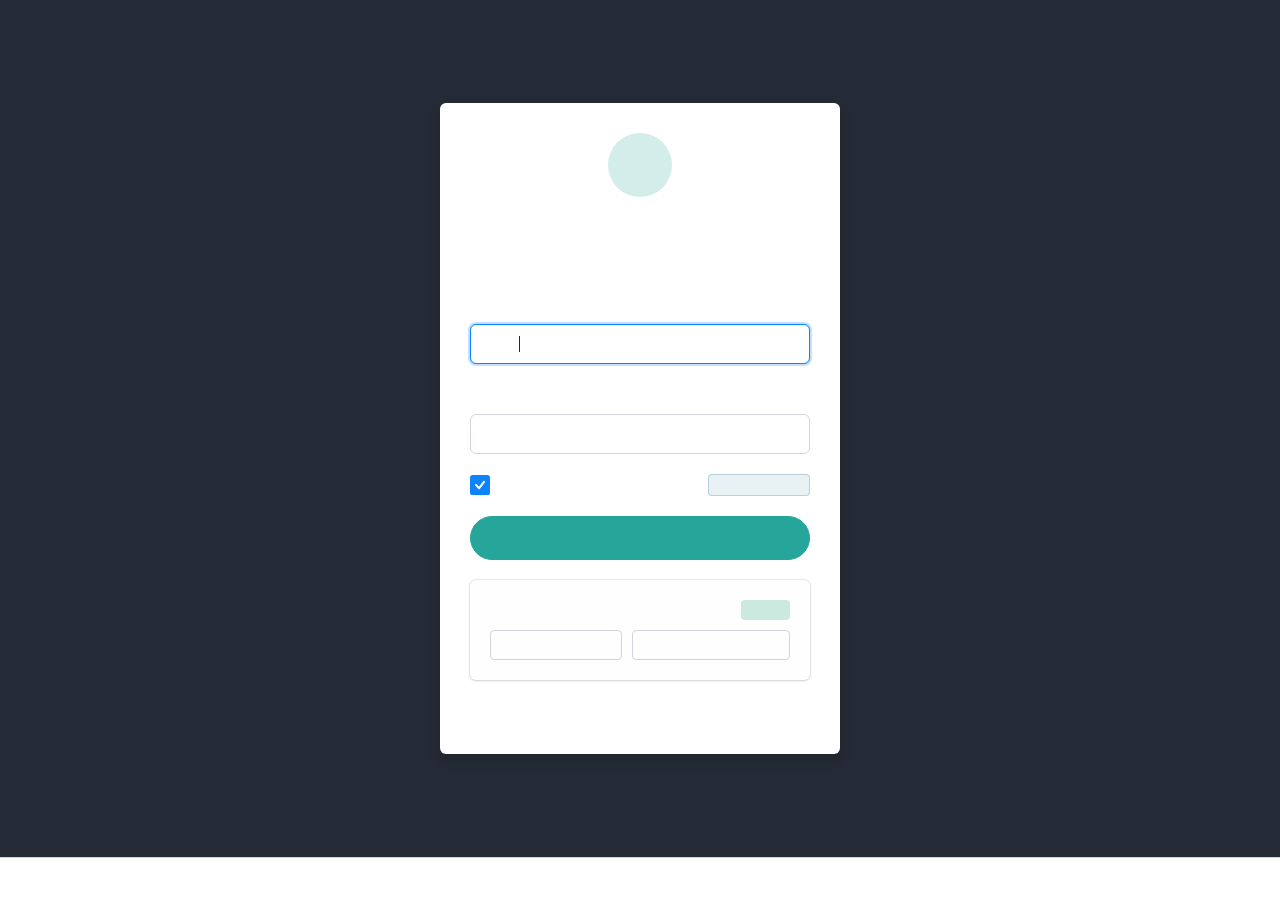
==== index.html @ 73583e66 "initial commit" ====
<!DOCTYPE html>
<html lang="en" dir="ltr">
<head>
	<meta charset="utf-8">
	<meta http-equiv="X-UA-Compatible" content="IE=edge">
	<meta name="viewport" content="width=device-width, initial-scale=1, shrink-to-fit=no">
	<title>PortaChar - Portable Biochar Water Filtration &amp; Device Health Dashboard</title>

	<!-- Global stylesheets -->
	<link href="assets/fonts/inter/inter.css" rel="stylesheet" type="text/css">
	<link href="assets/icons/phosphor/styles.min.css" rel="stylesheet" type="text/css">
	<link href="assets/css/all.min.css" id="stylesheet" rel="stylesheet" type="text/css">
	<!-- /global stylesheets -->

	<!-- Core JS files -->
	<script src="assets/js/bootstrap/bootstrap.bundle.min.js"></script>
	<!-- /core JS files -->

	<!-- Theme JS files -->
	<script src="assets/js/vendor/visualization/echarts/echarts.min.js"></script>
	<script src="assets/js/app.js"></script>
	<script src="assets/js/auth.js"></script>
	<script src="assets/js/water-filtration-engine.js"></script>
	<!-- /theme JS files -->

</head>

<body>

	<!-- Main navbar -->
	<div class="navbar navbar-dark navbar-expand-lg navbar-static border-bottom border-bottom-white border-opacity-10">
		<div class="container-fluid">
			<div class="d-flex d-lg-none me-2">
				<button type="button" class="navbar-toggler sidebar-mobile-main-toggle rounded-pill">
					<i class="ph-list"></i>
				</button>
			</div>

			<div class="navbar-brand flex-1 flex-lg-0">
				<a href="index.html" class="d-inline-flex align-items-center text-white text-decoration-none">
					<div class="bg-teal bg-opacity-20 text-teal p-1 rounded me-2 d-flex align-items-center justify-content-center" style="width: 30px; height: 30px;">
						<i class="ph-drop-half fs-5"></i>
					</div>
					<span class="fw-bold fs-5 tracking-tight">Porta<span class="text-teal">Char</span><span class="text-info">.io</span></span>
				</a>
			</div>

			<ul class="nav flex-row">
				<li class="nav-item d-lg-none">
					<a href="#navbar_search" class="navbar-nav-link navbar-nav-link-icon rounded-pill" data-bs-toggle="collapse">
						<i class="ph-magnifying-glass"></i>
					</a>
				</li>

				<!-- Battery Health Indicator in Navbar -->
				<li class="nav-item d-none d-md-flex align-items-center me-3">
					<span class="badge bg-teal bg-opacity-20 text-teal border border-teal border-opacity-25 px-2 py-1" id="nav_battery_badge">
						<i class="ph-battery-charging me-1"></i> Bat: 87% (15.2V)
					</span>
				</li>

				<!-- Valve Indicator in Navbar -->
				<li class="nav-item d-none d-sm-flex align-items-center me-3">
					<span class="badge bg-success bg-opacity-20 text-success border border-success border-opacity-25 px-2 py-1" id="nav_valve_badge">
						<i class="ph-circle-wavy-check me-1"></i> Solenoid: OPEN (12.4 L/m)
					</span>
				</li>

				<!-- Live Stream Status -->
				<li class="nav-item d-none d-sm-flex align-items-center me-3">
					<span class="badge bg-info bg-opacity-20 text-info border border-info border-opacity-25 px-2 py-1" id="nav_stream_status">
						<i class="ph-broadcast me-1"></i> Stream: 1.5s LIVE
					</span>
				</li>
			</ul>

			<!-- Navbar Search -->
			<div class="navbar-collapse justify-content-center flex-lg-1 order-2 order-lg-1 collapse" id="navbar_search">
				<div class="navbar-search flex-fill position-relative mt-2 mt-lg-0 mx-lg-3">
					<div class="form-control-feedback form-control-feedback-start flex-grow-1" data-color-theme="dark">
						<input type="text" class="form-control bg-transparent rounded-pill" placeholder="Search PortaChar telemetry, battery health, EPA standards, or logs...">
						<div class="form-control-feedback-icon">
							<i class="ph-magnifying-glass"></i>
						</div>
					</div>
				</div>
			</div>

			<ul class="nav flex-row justify-content-end order-1 order-lg-2">
				<li class="nav-item ms-lg-2">
					<button type="button" class="btn btn-danger btn-sm rounded-pill px-3" id="btn_emergency_valve">
						<i class="ph-shield-warning me-1"></i> Emergency Cut-Off
					</button>
				</li>
				<li class="nav-item nav-item-dropdown-lg dropdown ms-lg-2">
					<a href="#" class="navbar-nav-link align-items-center rounded-pill p-1" data-bs-toggle="dropdown">
						<div class="status-indicator-container">
							<img src="assets/images/demo/users/face1.jpg" class="w-32px h-32px rounded-pill" alt="">
							<span class="status-indicator bg-success"></span>
						</div>
						<div class="d-none d-lg-inline-block mx-2 text-start">
							<span class="fw-semibold d-block current-user-name" id="navbar_user_name">Operator</span>
							<span class="badge bg-teal rounded-pill fs-xs current-user-role" id="navbar_user_role">ADMIN</span>
						</div>
					</a>
					<div class="dropdown-menu dropdown-menu-end">
						<a href="users.html" class="dropdown-item"><i class="ph-users me-2"></i> User Management</a>
						<div class="dropdown-divider"></div>
						<a href="#" class="dropdown-item text-danger btn-logout" id="btn_logout"><i class="ph-sign-out me-2"></i> Sign Out</a>
					</div>
				</li>
			</ul>
		</div>
	</div>
	<!-- /main navbar -->

	<!-- Page content -->
	<div class="page-content">

		<!-- Main sidebar -->
		<div class="sidebar sidebar-dark sidebar-main sidebar-expand-lg">
			<!-- Sidebar content -->
			<div class="sidebar-content">

				<!-- Sidebar header -->
				<div class="sidebar-section">
					<div class="sidebar-section-body d-flex justify-content-center">
						<h5 class="sidebar-resize-hide flex-grow-1 my-auto">Navigation</h5>
						<div>
							<button type="button" class="btn btn-flat-white btn-icon btn-sm rounded-pill border-transparent sidebar-control sidebar-main-resize d-none d-lg-inline-flex">
								<i class="ph-arrows-left-right"></i>
							</button>
							<button type="button" class="btn btn-flat-white btn-icon btn-sm rounded-pill border-transparent sidebar-mobile-main-toggle d-lg-none">
								<i class="ph-x"></i>
							</button>
						</div>
					</div>
				</div>
				<!-- /sidebar header -->

				<!-- Main navigation -->
				<div class="sidebar-section">
					<ul class="nav nav-sidebar" data-nav-type="accordion">

						<!-- Header -->
						<li class="nav-item-header pt-0">
							<div class="text-uppercase fs-sm lh-sm opacity-50 sidebar-resize-hide">PortaChar Field Operations</div>
							<i class="ph-dots-three sidebar-resize-show"></i>
						</li>
						<li class="nav-item">
							<a href="index.html" class="nav-link active">
								<i class="ph-gauge"></i>
								<span>Live Telemetry</span>
								<span class="badge bg-success rounded-pill ms-auto">8 ch</span>
							</a>
						</li>
						<li class="nav-item">
							<a href="#section_device_health" class="nav-link">
								<i class="ph-battery-charging"></i>
								<span>Device &amp; Battery Health</span>
								<span class="badge bg-teal rounded-pill ms-auto" id="sidebar_battery_badge">87% Bat</span>
							</a>
						</li>
						<li class="nav-item">
							<a href="#section_matrix" class="nav-link">
								<i class="ph-arrows-split"></i>
								<span>Pre vs Post Matrix</span>
							</a>
						</li>
						<li class="nav-item">
							<a href="#section_charts" class="nav-link">
								<i class="ph-chart-line"></i>
								<span>Clarity &amp; pH Curves</span>
							</a>
						</li>
						<li class="nav-item">
							<a href="#section_audit" class="nav-link">
								<i class="ph-clipboard-text"></i>
								<span>Telemetry Audit Log</span>
								<span class="badge bg-secondary rounded-pill ms-auto" id="sidebar_alert_badge">0 Alarms</span>
							</a>
						</li>

						<!-- Compliance header -->
						<li class="nav-item-header">
							<div class="text-uppercase fs-sm lh-sm opacity-50 sidebar-resize-hide">Compliance & Standards</div>
							<i class="ph-dots-three sidebar-resize-show"></i>
						</li>
						<li class="nav-item">
							<a href="#" class="nav-link">
								<i class="ph-shield-check"></i>
								<span>EPA Safe Thresholds</span>
								<span class="badge bg-primary rounded-pill ms-auto">&lt; 5 NTU</span>
							</a>
						</li>
						<li class="nav-item">
							<a href="#" class="nav-link">
								<i class="ph-flask"></i>
								<span>pH Potability Range</span>
								<span class="badge bg-success rounded-pill ms-auto">6.5 - 8.5</span>
							</a>
						</li>
						<li class="nav-item">
							<a href="#" class="nav-link">
								<i class="ph-wrench"></i>
								<span>Sensor Calibration</span>
								<span class="badge bg-indigo rounded-pill ms-auto">Nominal</span>
							</a>
						</li>

						<!-- Administration -->
						<li class="nav-item-header">
							<div class="text-uppercase fs-sm lh-sm opacity-50 sidebar-resize-hide">Administration</div>
							<i class="ph-dots-three sidebar-resize-show"></i>
						</li>
						<li class="nav-item">
							<a href="users.html" class="nav-link">
								<i class="ph-users-three"></i>
								<span>User Management</span>
							</a>
						</li>
						<li class="nav-item">
							<a href="#" class="nav-link text-danger btn-logout">
								<i class="ph-sign-out"></i>
								<span>Sign Out</span>
							</a>
						</li>
					</ul>
				</div>
				<!-- /main navigation -->

			</div>
			<!-- /sidebar content -->
		</div>
		<!-- /main sidebar -->

		<!-- Main content -->
		<div class="content-wrapper">

			<!-- Inner content -->
			<div class="content-inner">

				<!-- Page header -->
				<div class="page-header page-header-light shadow-sm">
					<div class="page-header-content d-lg-flex">
						<div class="d-flex">
							<h4 class="page-title mb-0">
								<span class="fw-normal">PortaChar™ Field Unit #PC-402</span> &bull; Real-Time Biochar Filtration &amp; Device Telemetry
							</h4>
							<a href="#page_header_collapse" class="btn btn-light align-self-center collapsed d-lg-none border-transparent rounded-pill p-0 ms-auto" data-bs-toggle="collapse">
								<i class="ph-caret-down collapsible-indicator ph-sm m-1"></i>
							</a>
						</div>

						<div class="collapse d-lg-block my-lg-auto ms-lg-auto" id="page_header_collapse">
							<div class="d-sm-flex align-items-center mb-3 mb-lg-0">
								<!-- Live update switch -->
								<div class="form-check form-switch form-check-reverse me-sm-4 mb-2 mb-sm-0">
									<input type="checkbox" class="form-check-input" id="switch_live_update" checked>
									<label class="form-check-label fw-semibold" for="switch_live_update">Live Stream</label>
								</div>

								<!-- Interval select -->
								<div class="d-inline-flex me-sm-3 mb-2 mb-sm-0">
									<select class="form-select form-select-sm" id="select_update_interval">
										<option value="1000">1.0s (High-rate Boost)</option>
										<option value="1500" selected>1.5s (Standard)</option>
										<option value="3000">3.0s (Eco Battery Saver)</option>
									</select>
								</div>

								<!-- Refresh button -->
								<button type="button" class="btn btn-outline-primary btn-sm rounded-pill" id="btn_refresh_stream">
									<i class="ph-arrows-clockwise me-1"></i> Sync Telemetry
								</button>
							</div>
						</div>
					</div>

					<div class="page-header-content border-top">
						<div class="breadcrumb">
							<a href="index.html" class="breadcrumb-item"><i class="ph-house"></i></a>
							<a href="#" class="breadcrumb-item">PortaChar Field Systems</a>
							<span class="breadcrumb-item active">Field Unit #PC-402 (Dual-Stage Biochar Array)</span>
						</div>
					</div>
				</div>
				<!-- /page header -->

				<!-- Content area -->
				<div class="content">

					<!-- Limitless Quick Stats Boxes (Top KPI Row) -->
					<div class="row">
						<div class="col-sm-6 col-xl-3">
							<div class="card bg-teal text-white">
								<div class="card-body">
									<div class="d-flex">
										<h3 class="mb-0" id="hero_eff_val">98.2%</h3>
										<span class="badge bg-black bg-opacity-50 rounded-pill align-self-center ms-auto" id="hero_eff_badge">+1.4% Optimal</span>
									</div>
									<div>
										Filtration Efficiency
										<div class="fs-sm opacity-75">Turbidity & Particle Removal</div>
									</div>
								</div>
							</div>
						</div>

						<div class="col-sm-6 col-xl-3">
							<div class="card bg-primary text-white" id="hero_status_card">
								<div class="card-body">
									<div class="d-flex align-items-center">
										<h3 class="mb-0" id="hero_status_text">POTABLE</h3>
										<span class="badge bg-white text-primary rounded-pill ms-auto" id="hero_wqi_badge">WQI 96/100</span>
									</div>
									<div>
										Water Potability Status
										<div class="fs-sm opacity-75">Safe: &lt; 5.0 NTU &bull; pH 6.5–8.5</div>
									</div>
								</div>
							</div>
						</div>

						<div class="col-sm-6 col-xl-3">
							<div class="card bg-indigo text-white">
								<div class="card-body">
									<div class="d-flex align-items-center">
										<h3 class="mb-0" id="hero_volume_treated">14,820 L</h3>
										<span class="badge bg-black bg-opacity-50 rounded-pill ms-auto">12.4 L/min</span>
									</div>
									<div>
										Cumulative Effluent Flow
										<div class="fs-sm opacity-75">Inlet Pressure: 48.2 PSI</div>
									</div>
								</div>
							</div>
						</div>

						<div class="col-sm-6 col-xl-3">
							<div class="card bg-pink text-white">
								<div class="card-body">
									<div class="d-flex align-items-center">
										<h3 class="mb-0" id="hero_filter_life">88.6%</h3>
										<span class="badge bg-black bg-opacity-50 rounded-pill ms-auto">~142 Days</span>
									</div>
									<div>
										PortaChar Biochar Life
										<div class="fs-sm opacity-75">Adsorption Capacity: Nominal</div>
									</div>
								</div>
							</div>
						</div>
					</div>
					<!-- /quick stats boxes -->

					<!-- Scenario Simulator Toolbar (Limitless Native Card) -->
					<div class="card mb-3">
						<div class="card-body py-2 d-sm-flex align-items-sm-center justify-content-sm-between flex-wrap gap-2">
							<div class="d-flex align-items-center">
								<i class="ph-sliders-horizontal ph-2x text-primary me-3"></i>
								<div>
									<h6 class="mb-0 fw-semibold">Interactive Scenario Simulator</h6>
									<span class="text-muted fs-sm">Inject hydraulic & chemical conditions to validate real-time threshold alarms and auto-valve shutoff</span>
								</div>
							</div>

							<div class="btn-group" role="group">
								<button type="button" class="btn btn-primary active" data-scenario="normal">
									<i class="ph-check-circle me-1 text-success"></i> 1. Normal Potable
								</button>
								<button type="button" class="btn btn-light" data-scenario="turbidity_spike">
									<i class="ph-waves me-1 text-warning"></i> 2. Raw Storm Surge (60-85 NTU)
								</button>
								<button type="button" class="btn btn-light" data-scenario="membrane_breach">
									<i class="ph-warning-octagon me-1 text-danger"></i> 3. Membrane Rupture (&gt;5 NTU)
								</button>
								<button type="button" class="btn btn-light" data-scenario="acid_shock">
									<i class="ph-flask me-1 text-info"></i> 4. Acid Inflow Shock (pH &lt;5.0)
								</button>
							</div>
						</div>
					</div>
					<!-- /scenario simulator toolbar -->

					<!-- 4-Sensor Comparative Matrix (Side-by-Side Pre vs Post) -->
					<div class="mb-2 pt-1" id="section_matrix">
						<h6 class="mb-0 fw-semibold text-uppercase fs-sm text-muted">4-Sensor Array: Differential & Performance Matrix</h6>
					</div>

					<div class="row">
						<!-- Sensor 1: Turbidity -->
						<div class="col-sm-6 col-xl-3">
							<div class="card border-top border-top-width-3 border-top-warning">
								<div class="card-header d-flex align-items-center py-2">
									<h6 class="mb-0 fw-semibold"><i class="ph-eye me-2 text-warning"></i> 1. Turbidity</h6>
									<span class="badge bg-success bg-opacity-10 text-success rounded-pill ms-auto" id="badge_turb_status">Safe (&lt; 5.0 NTU)</span>
								</div>

								<div class="card-body">
									<div class="row text-center mb-2">
										<div class="col-6 border-end">
											<span class="text-muted fs-sm text-uppercase d-block">Raw Inlet</span>
											<h3 class="mb-0 fw-bold text-dark" id="val_pre_turb">24.50</h3>
											<span class="text-muted fs-sm">NTU</span>
										</div>
										<div class="col-6">
											<span class="text-primary fs-sm text-uppercase d-block fw-semibold">Treated Outlet</span>
											<h3 class="mb-0 fw-bold text-primary" id="val_post_turb">0.45</h3>
											<span class="text-muted fs-sm">NTU</span>
										</div>
									</div>

									<div class="progress mb-2" style="height: 0.25rem;">
										<div class="progress-bar bg-success" id="bar_turb_threshold" style="width: 9%"></div>
									</div>

									<div class="d-flex justify-content-between fs-sm">
										<span class="text-success fw-semibold" id="val_turb_reduction"><i class="ph-trend-down me-1"></i> 98.2% Removal</span>
										<span class="text-muted">Target: &lt; 5.0 NTU</span>
									</div>
								</div>
							</div>
						</div>

						<!-- Sensor 2: pH -->
						<div class="col-sm-6 col-xl-3">
							<div class="card border-top border-top-width-3 border-top-info">
								<div class="card-header d-flex align-items-center py-2">
									<h6 class="mb-0 fw-semibold"><i class="ph-flask me-2 text-info"></i> 2. pH Balance</h6>
									<span class="badge bg-success bg-opacity-10 text-success rounded-pill ms-auto" id="badge_ph_status">Safe (6.5 – 8.5)</span>
								</div>

								<div class="card-body">
									<div class="row text-center mb-2">
										<div class="col-6 border-end">
											<span class="text-muted fs-sm text-uppercase d-block">Raw Inlet</span>
											<h3 class="mb-0 fw-bold text-dark" id="val_pre_ph">7.12</h3>
											<span class="text-muted fs-sm">pH Scale</span>
										</div>
										<div class="col-6">
											<span class="text-success fs-sm text-uppercase d-block fw-semibold">Treated Outlet</span>
											<h3 class="mb-0 fw-bold text-success" id="val_post_ph">7.42</h3>
											<span class="text-muted fs-sm">pH Scale</span>
										</div>
									</div>

									<div class="progress mb-2" style="height: 0.25rem;">
										<div class="progress-bar bg-success" id="bar_ph_threshold" style="width: 53%"></div>
									</div>

									<div class="d-flex justify-content-between fs-sm">
										<span class="text-primary fw-semibold" id="val_ph_delta"><i class="ph-arrows-left-right me-1"></i> +0.30 pH Buffer</span>
										<span class="text-muted">Safe: 6.50 – 8.50</span>
									</div>
								</div>
							</div>
						</div>

						<!-- Sensor 3: Conductivity / TDS -->
						<div class="col-sm-6 col-xl-3">
							<div class="card border-top border-top-width-3 border-top-primary">
								<div class="card-header d-flex align-items-center py-2">
									<h6 class="mb-0 fw-semibold"><i class="ph-lightning me-2 text-primary"></i> 3. Conductivity</h6>
									<span class="badge bg-primary bg-opacity-10 text-primary rounded-pill ms-auto" id="badge_ec_status">Optimal (&lt; 500 µS)</span>
								</div>

								<div class="card-body">
									<div class="row text-center mb-2">
										<div class="col-6 border-end">
											<span class="text-muted fs-sm text-uppercase d-block">Raw Inlet</span>
											<h3 class="mb-0 fw-bold text-dark" id="val_pre_ec">430</h3>
											<span class="text-muted fs-sm">µS/cm</span>
										</div>
										<div class="col-6">
											<span class="text-indigo fs-sm text-uppercase d-block fw-semibold">Treated Outlet</span>
											<h3 class="mb-0 fw-bold text-indigo" id="val_post_ec">78</h3>
											<span class="text-muted fs-sm">µS/cm</span>
										</div>
									</div>

									<div class="progress mb-2" style="height: 0.25rem;">
										<div class="progress-bar bg-indigo" style="width: 16%"></div>
									</div>

									<div class="d-flex justify-content-between fs-sm">
										<span class="text-success fw-semibold" id="val_ec_reduction"><i class="ph-trend-down me-1"></i> 81.9% Rejection</span>
										<span class="text-muted" id="val_post_tds">51 ppm TDS</span>
									</div>
								</div>
							</div>
						</div>

						<!-- Sensor 4: Temperature & ATC -->
						<div class="col-sm-6 col-xl-3">
							<div class="card border-top border-top-width-3 border-top-danger">
								<div class="card-header d-flex align-items-center py-2">
									<h6 class="mb-0 fw-semibold"><i class="ph-thermometer me-2 text-danger"></i> 4. Temperature</h6>
									<span class="badge bg-secondary bg-opacity-10 text-secondary rounded-pill ms-auto">ATC Active</span>
								</div>

								<div class="card-body">
									<div class="row text-center mb-2">
										<div class="col-6 border-end">
											<span class="text-muted fs-sm text-uppercase d-block">Raw Inlet</span>
											<h3 class="mb-0 fw-bold text-dark" id="val_pre_temp">22.4</h3>
											<span class="text-muted fs-sm">°C</span>
										</div>
										<div class="col-6">
											<span class="text-teal fs-sm text-uppercase d-block fw-semibold">Treated Outlet</span>
											<h3 class="mb-0 fw-bold text-teal" id="val_post_temp">22.1</h3>
											<span class="text-muted fs-sm">°C</span>
										</div>
									</div>

									<div class="progress mb-2" style="height: 0.25rem;">
										<div class="progress-bar bg-teal" style="width: 73%"></div>
									</div>

									<div class="d-flex justify-content-between fs-sm">
										<span class="text-muted fw-semibold" id="val_temp_delta">-0.3°C Drift</span>
										<span class="text-muted" id="val_atc_reading">ATC @ 25°C: 82.5 µS/cm</span>
									</div>
								</div>
							</div>
						</div>
					</div>
					<!-- /4-sensor comparative matrix -->

					<!-- PortaChar Device Health & Hardware Diagnostics -->
					<div class="mb-2 pt-3" id="section_device_health">
						<div class="d-flex align-items-center justify-content-between flex-wrap gap-2 mb-2">
							<div>
								<h6 class="mb-0 fw-semibold text-uppercase fs-sm text-muted">
									<i class="ph-heartbeat text-danger me-1"></i> PortaChar Device Health &amp; Hardware Diagnostics
								</h6>
								<span class="text-muted fs-sm">Autonomous power management, multi-probe calibration telemetry, biochar bed saturation, and MCU status</span>
							</div>
							<div class="d-flex align-items-center gap-2">
								<span class="badge bg-success bg-opacity-10 text-success border border-success border-opacity-25 px-2 py-1" id="health_overall_badge">
									<i class="ph-check-circle me-1"></i> System Health: 98.4% Optimal
								</span>
								<button type="button" class="btn btn-outline-primary btn-sm rounded-pill" id="btn_run_self_test">
									<i class="ph-activity me-1"></i> Run Diagnostic Self-Test
								</button>
							</div>
						</div>
					</div>

					<div class="row">
						<!-- Card 1: Smart Li-Ion Power Hub & Battery Health -->
						<div class="col-xl-4 col-md-6 mb-3">
							<div class="card border-top border-top-width-3 border-top-teal h-100 mb-0">
								<div class="card-header d-flex align-items-center py-2">
									<h6 class="mb-0 fw-semibold">
										<i class="ph-battery-charging me-2 text-teal" id="health_battery_icon"></i> Battery &amp; Power Subsystem
									</h6>
									<span class="badge bg-teal bg-opacity-10 text-teal rounded-pill ms-auto" id="health_battery_state_pill">Solar Charging Active</span>
								</div>

								<div class="card-body d-flex flex-column justify-content-between">
									<div>
										<div class="d-flex align-items-baseline justify-content-between mb-1">
											<div>
												<span class="text-muted fs-sm text-uppercase d-block">Pack Charge Level</span>
												<h2 class="mb-0 fw-bold text-teal" id="health_battery_pct">87.4%</h2>
											</div>
											<div class="text-end">
												<span class="badge bg-light text-dark border px-2 py-1 fs-sm fw-semibold" id="health_battery_voltage">15.24 V &bull; 385 mA</span>
												<div class="fs-xs text-muted mt-1">Est. Runtime: <strong class="text-body" id="health_battery_runtime">13.8 Hours</strong></div>
											</div>
										</div>

										<div class="progress mb-3" style="height: 0.6rem;">
											<div class="progress-bar bg-teal progress-bar-striped progress-bar-animated" id="health_battery_bar" style="width: 87.4%;"></div>
										</div>

										<div class="row g-2 text-center mb-3">
											<div class="col-6">
												<div class="p-2 border rounded bg-light">
													<span class="text-muted fs-xs text-uppercase d-block">State of Health (SOH)</span>
													<h6 class="mb-0 fw-bold text-success" id="health_battery_soh">98.4% (Optimal)</h6>
													<span class="fs-xs text-muted" id="health_battery_cycles">128 / 1,000 Cycles</span>
												</div>
											</div>
											<div class="col-6">
												<div class="p-2 border rounded bg-light">
													<span class="text-muted fs-xs text-uppercase d-block">Aux Solar Harvesting</span>
													<h6 class="mb-0 fw-bold text-teal" id="health_solar_power">+18.4 W Input</h6>
													<span class="fs-xs text-muted" id="health_solar_voltage">18.2V &bull; 1.01A MPPT</span>
												</div>
											</div>
											<div class="col-6">
												<div class="p-2 border rounded bg-light">
													<span class="text-muted fs-xs text-uppercase d-block">Battery Chemistry</span>
													<h6 class="mb-0 fw-semibold text-body">4S2P Li-Ion Pack</h6>
													<span class="fs-xs text-muted">68.4 Wh (5,200 mAh)</span>
												</div>
											</div>
											<div class="col-6">
												<div class="p-2 border rounded bg-light">
													<span class="text-muted fs-xs text-uppercase d-block">Cell Temperature</span>
													<h6 class="mb-0 fw-semibold text-body" id="health_battery_temp">26.8°C</h6>
													<span class="fs-xs text-success">Thermal: Safe (&lt; 45°C)</span>
												</div>
											</div>
										</div>
									</div>

									<div class="border-top pt-2 mt-auto">
										<div class="d-flex align-items-center justify-content-between flex-wrap gap-1">
											<span class="fs-xs text-muted fw-semibold text-uppercase">Power Profile:</span>
											<div class="btn-group btn-group-sm" role="group" id="power_profile_group">
												<button type="button" class="btn btn-outline-secondary py-0 px-2 active" data-power-mode="standard">Standard</button>
												<button type="button" class="btn btn-outline-secondary py-0 px-2" data-power-mode="eco">Eco Mode</button>
												<button type="button" class="btn btn-outline-secondary py-0 px-2" data-power-mode="boost">Boost</button>
											</div>
										</div>
									</div>
								</div>
							</div>
						</div>

						<!-- Card 2: 4-Sensor Calibration & Probe Diagnostics -->
						<div class="col-xl-5 col-md-6 mb-3">
							<div class="card border-top border-top-width-3 border-top-primary h-100 mb-0">
								<div class="card-header d-flex align-items-center py-2">
									<h6 class="mb-0 fw-semibold">
										<i class="ph-gauge me-2 text-primary"></i> Sensor Array Calibration &amp; Diagnostics
									</h6>
									<span class="badge bg-success bg-opacity-10 text-success rounded-pill ms-auto" id="health_sensor_count_badge">5/5 Probes Nominal</span>
								</div>

								<div class="card-body py-2">
									<!-- Probe 1: Turbidity Optical Lens -->
									<div class="mb-2 pb-2 border-bottom">
										<div class="d-flex align-items-center justify-content-between mb-1">
											<div class="d-flex align-items-center">
												<i class="ph-eye text-warning me-2"></i>
												<div>
													<span class="fw-semibold text-body fs-sm">Optical Turbidity Sensor</span>
													<div class="fs-xs text-muted">Nephelometric 850nm IR LED &bull; Optical Window Cleanliness</div>
												</div>
											</div>
											<div class="text-end">
												<span class="badge bg-success bg-opacity-10 text-success fw-bold" id="health_turb_pct">99.2% Health</span>
												<div class="fs-xs text-muted" id="health_turb_drift">Drift: +0.01 NTU</div>
											</div>
										</div>
										<div class="progress" style="height: 0.35rem;">
											<div class="progress-bar bg-warning" id="health_turb_bar" style="width: 99.2%;"></div>
										</div>
									</div>

									<!-- Probe 2: pH Glass Electrode -->
									<div class="mb-2 pb-2 border-bottom">
										<div class="d-flex align-items-center justify-content-between mb-1">
											<div class="d-flex align-items-center">
												<i class="ph-flask text-info me-2"></i>
												<div>
													<span class="fw-semibold text-body fs-sm">pH Combination Electrode</span>
													<div class="fs-xs text-muted">Ag/AgCl Glass Bulb &bull; Nernstian Response: 58.4 mV/pH</div>
												</div>
											</div>
											<div class="text-end">
												<span class="badge bg-success bg-opacity-10 text-success fw-bold" id="health_ph_pct">98.6% Slope</span>
												<div class="fs-xs text-muted" id="health_ph_impedance">Imp: 142 MΩ (Nominal)</div>
											</div>
										</div>
										<div class="progress" style="height: 0.35rem;">
											<div class="progress-bar bg-info" id="health_ph_bar" style="width: 98.6%;"></div>
										</div>
									</div>

									<!-- Probe 3: Conductivity / TDS Cell -->
									<div class="mb-2 pb-2 border-bottom">
										<div class="d-flex align-items-center justify-content-between mb-1">
											<div class="d-flex align-items-center">
												<i class="ph-lightning text-primary me-2"></i>
												<div>
													<span class="fw-semibold text-body fs-sm">Conductivity / TDS Dual-Cell</span>
													<div class="fs-xs text-muted">Platinum Pins &bull; Cell Constant k=1.004 cm⁻¹ &bull; 0.2% Fouling</div>
												</div>
											</div>
											<div class="text-end">
												<span class="badge bg-success bg-opacity-10 text-success fw-bold" id="health_ec_pct">98.1% Health</span>
												<div class="fs-xs text-muted" id="health_ec_fouling">Fouling: 0.2% (Low)</div>
											</div>
										</div>
										<div class="progress" style="height: 0.35rem;">
											<div class="progress-bar bg-primary" id="health_ec_bar" style="width: 98.1%;"></div>
										</div>
									</div>

									<!-- Probe 4: Temperature & ATC Junction -->
									<div class="mb-2 pb-2 border-bottom">
										<div class="d-flex align-items-center justify-content-between mb-1">
											<div class="d-flex align-items-center">
												<i class="ph-thermometer text-danger me-2"></i>
												<div>
													<span class="fw-semibold text-body fs-sm">Digital DS18B20 Temp &amp; ATC</span>
													<div class="fs-xs text-muted">1-Wire Bus &bull; Precision ±0.05°C &bull; ATC 25°C synchronized</div>
												</div>
											</div>
											<div class="text-end">
												<span class="badge bg-success bg-opacity-10 text-success fw-bold" id="health_temp_pct">100% Signal</span>
												<div class="fs-xs text-muted" id="health_temp_crc">CRC: 0 Errors</div>
											</div>
										</div>
										<div class="progress" style="height: 0.35rem;">
											<div class="progress-bar bg-danger" id="health_temp_bar" style="width: 100%;"></div>
										</div>
									</div>

									<!-- Component 5: Solenoid Cut-Off & Flow Impeller -->
									<div>
										<div class="d-flex align-items-center justify-content-between mb-1">
											<div class="d-flex align-items-center">
												<i class="ph-shield-check text-success me-2"></i>
												<div>
													<span class="fw-semibold text-body fs-sm">Solenoid Cut-Off &amp; Flow Impeller</span>
													<div class="fs-xs text-muted">Emergency auto-cutoff valve &bull; 38ms response latency</div>
												</div>
											</div>
											<div class="text-end">
												<span class="badge bg-success bg-opacity-10 text-success fw-bold" id="health_valve_pct">96.5% Health</span>
												<div class="fs-xs text-muted" id="health_valve_cycles">1,482 Cycles</div>
											</div>
										</div>
										<div class="progress" style="height: 0.35rem;">
											<div class="progress-bar bg-success" id="health_valve_bar" style="width: 96.5%;"></div>
										</div>
									</div>
								</div>
							</div>
						</div>

						<!-- Card 3: PortaChar Biochar Bed & Embedded IoT Gateway -->
						<div class="col-xl-3 col-md-12 mb-3">
							<div class="card border-top border-top-width-3 border-top-indigo h-100 mb-0">
								<div class="card-header d-flex align-items-center py-2">
									<h6 class="mb-0 fw-semibold">
										<i class="ph-broadcast me-2 text-indigo"></i> Biochar &amp; IoT Gateway
									</h6>
									<span class="badge bg-indigo bg-opacity-10 text-indigo rounded-pill ms-auto">LTE / LoRa</span>
								</div>

								<div class="card-body d-flex flex-column justify-content-between py-2">
									<!-- Biochar Medium Health -->
									<div class="mb-3">
										<span class="text-muted fs-xs text-uppercase d-block fw-semibold mb-1">PortaChar Activated Biochar Cartridge</span>
										<div class="d-flex align-items-baseline justify-content-between">
											<h3 class="mb-0 fw-bold text-indigo" id="health_biochar_cap">88.6%</h3>
											<span class="badge bg-success bg-opacity-10 text-success fs-xs">Adsorption High</span>
										</div>
										<div class="fs-xs text-muted mb-1">Pore Area: 1,150 m²/g &bull; Delta-P: <strong class="text-body" id="health_biochar_delta_p">2.1 PSI</strong></div>
										<div class="progress mb-2" style="height: 0.35rem;">
											<div class="progress-bar bg-indigo" id="health_biochar_bar" style="width: 88.6%;"></div>
										</div>
										<div class="d-flex justify-content-between fs-xs text-muted">
											<span>Organics Saturation: 11.4%</span>
											<span>~3,180 L to Service</span>
										</div>
									</div>

									<div class="border-top pt-2">
										<span class="text-muted fs-xs text-uppercase d-block fw-semibold mb-2">Embedded IoT Gateway (MCU)</span>
										<div class="list-group list-group-flush border-top-0">
											<div class="d-flex justify-content-between py-1 fs-sm border-bottom">
												<span class="text-muted"><i class="ph-cpu me-1 text-primary"></i> MCU SoC:</span>
												<span class="fw-semibold text-body">ESP32-S3 Dual-Core</span>
											</div>
											<div class="d-flex justify-content-between py-1 fs-sm border-bottom">
												<span class="text-muted"><i class="ph-thermometer me-1 text-danger"></i> Core Temp:</span>
												<span class="fw-semibold text-body" id="health_mcu_temp">36.4°C (Safe)</span>
											</div>
											<div class="d-flex justify-content-between py-1 fs-sm border-bottom">
												<span class="text-muted"><i class="ph-wifi-high me-1 text-teal"></i> Uplink RSSI:</span>
												<span class="fw-semibold text-teal" id="health_uplink_rssi">-68 dBm (Strong)</span>
											</div>
											<div class="d-flex justify-content-between py-1 fs-sm">
												<span class="text-muted"><i class="ph-hard-drives me-1 text-secondary"></i> Flash Log:</span>
												<span class="fw-semibold text-body">2.4 / 10 MB (24%)</span>
											</div>
										</div>
									</div>

									<div class="border-top pt-2 mt-2">
										<div class="d-flex align-items-center justify-content-between fs-xs">
											<span class="text-muted">Firmware: <span class="badge bg-light text-dark border">v2.4.1-LTS</span></span>
											<span class="text-success"><i class="ph-circle-wavy-check me-1"></i> Heartbeat OK</span>
										</div>
									</div>
								</div>
							</div>
						</div>
					</div>
					<!-- /device health & hardware diagnostics -->

					<!-- Real-Time Time-Series Charts (Limitless Native Cards) -->
					<div class="row" id="section_charts">
						<!-- Turbidity Chart -->
						<div class="col-xl-6">
							<div class="card">
								<div class="card-header d-sm-flex align-items-sm-center py-sm-0">
									<h6 class="py-sm-2 my-sm-1"><i class="ph-chart-line text-warning me-2"></i> Turbidity Stream & Attenuation (NTU)</h6>
									<div class="mt-2 mt-sm-0 ms-sm-auto">
										<span class="badge bg-danger bg-opacity-10 text-danger border border-danger border-opacity-25">
											Threshold: 5.0 NTU
										</span>
									</div>
								</div>

								<div class="card-body">
									<div class="chart-container">
										<div class="chart has-fixed-height" id="chart_turbidity" style="height: 360px;"></div>
									</div>
								</div>
							</div>
						</div>

						<!-- pH Chart -->
						<div class="col-xl-6">
							<div class="card">
								<div class="card-header d-sm-flex align-items-sm-center py-sm-0">
									<h6 class="py-sm-2 my-sm-1"><i class="ph-chart-line text-info me-2"></i> pH Neutrality & Buffering Stream</h6>
									<div class="mt-2 mt-sm-0 ms-sm-auto">
										<span class="badge bg-success bg-opacity-10 text-success border border-success border-opacity-25">
											Safe: 6.5 – 8.5 pH
										</span>
									</div>
								</div>

								<div class="card-body">
									<div class="chart-container">
										<div class="chart has-fixed-height" id="chart_ph" style="height: 360px;"></div>
									</div>
								</div>
							</div>
						</div>
					</div>
					<!-- /real-time time-series charts -->

					<!-- Secondary Row: Conductivity/Temp Stream + Telemetry Audit Log -->
					<div class="row" id="section_audit">
						<!-- Conductivity & Temperature Stream -->
						<div class="col-xl-7">
							<div class="card">
								<div class="card-header d-flex align-items-center py-0">
									<ul class="nav nav-tabs nav-tabs-underline mb-0">
										<li class="nav-item">
											<a href="#tab_conductivity" class="nav-link active py-3" id="tab_link_conductivity">
												<i class="ph-lightning me-2 text-primary"></i> Conductivity (µS/cm)
											</a>
										</li>
										<li class="nav-item">
											<a href="#tab_temperature" class="nav-link py-3" id="tab_link_temp">
												<i class="ph-thermometer me-2 text-danger"></i> Temperature (°C)
											</a>
										</li>
									</ul>
									<div class="ms-auto d-none d-sm-block">
										<span class="text-muted fs-sm">Influent vs Effluent Rejection</span>
									</div>
								</div>

								<div class="card-body">
									<div class="chart-container">
										<div class="chart has-fixed-height" id="chart_secondary" style="height: 320px;"></div>
									</div>
								</div>
							</div>
						</div>

						<!-- Telemetry Event Audit Log -->
						<div class="col-xl-5">
							<div class="card">
								<div class="card-header d-flex align-items-center py-2">
									<h6 class="mb-0 fw-semibold"><i class="ph-clock-counter-clockwise me-2 text-primary"></i> Telemetry Audit & Event Trail</h6>
									<div class="ms-auto">
										<span class="badge bg-primary bg-opacity-10 text-primary">Live Buffer</span>
									</div>
								</div>

								<div class="table-responsive" style="max-height: 365px; overflow-y: auto;">
									<table class="table table-hover text-nowrap">
										<thead>
											<tr>
												<th>Severity</th>
												<th>Time</th>
												<th>Event Details</th>
												<th>Action</th>
											</tr>
										</thead>
										<tbody id="table_audit_log_body">
											<!-- Dynamically populated by water-filtration-engine.js -->
										</tbody>
									</table>
								</div>
							</div>
						</div>
					</div>
					<!-- /secondary row -->

					<!-- Sensor Diagnostics Table (Limitless Native Table) -->
					<div class="card">
						<div class="card-header d-flex align-items-center py-2">
							<h6 class="mb-0 fw-semibold"><i class="ph-shield-check me-2 text-success"></i> PortaChar Sensor Calibration &amp; EPA Standard Specifications</h6>
							<div class="ms-auto">
								<span class="badge bg-success">All Probes &amp; Power Nominal</span>
							</div>
						</div>

						<div class="table-responsive">
							<table class="table table-hover text-nowrap">
								<thead class="table-light">
									<tr>
										<th>Sensor / Subsystem</th>
										<th>Measured Parameter</th>
										<th>Probe Method</th>
										<th>Pre-Filter Role (Influent)</th>
										<th>Post-Filter Role (Effluent)</th>
										<th>Safe Potable Standard</th>
										<th>Health</th>
									</tr>
								</thead>
								<tbody>
									<tr>
										<td>
											<div class="d-flex align-items-center">
												<a href="#" class="bg-warning bg-opacity-10 text-warning lh-1 rounded-pill p-2 me-3">
													<i class="ph-eye"></i>
												</a>
												<div>
													<a href="#" class="text-body fw-semibold">Turbidity Sensor</a>
													<div class="text-muted fs-sm">Optical Nephelometry</div>
												</div>
											</div>
										</td>
										<td>Water Clarity &amp; Silt</td>
										<td>90° Infrared scattering</td>
										<td>Measures raw particulate load</td>
										<td>Validates physical barrier</td>
										<td><span class="badge bg-danger bg-opacity-10 text-danger">&lt; 5.0 NTU (EPA Max)</span></td>
										<td><span class="badge bg-success rounded-pill">Optimal (99.2%)</span></td>
									</tr>
									<tr>
										<td>
											<div class="d-flex align-items-center">
												<a href="#" class="bg-info bg-opacity-10 text-info lh-1 rounded-pill p-2 me-3">
													<i class="ph-flask"></i>
												</a>
												<div>
													<a href="#" class="text-body fw-semibold">pH Probe</a>
													<div class="text-muted fs-sm">Ag/AgCl Glass Electrode</div>
												</div>
											</div>
										</td>
										<td>Acidity / Alkalinity</td>
										<td>Potentiometric voltage cell</td>
										<td>Monitors raw corrosive intake</td>
										<td>Checks remineralization</td>
										<td><span class="badge bg-success bg-opacity-10 text-success">6.50 – 8.50 pH</span></td>
										<td><span class="badge bg-success rounded-pill">Optimal (98.6%)</span></td>
									</tr>
									<tr>
										<td>
											<div class="d-flex align-items-center">
												<a href="#" class="bg-primary bg-opacity-10 text-primary lh-1 rounded-pill p-2 me-3">
													<i class="ph-lightning"></i>
												</a>
												<div>
													<a href="#" class="text-body fw-semibold">Conductivity (EC / TDS)</a>
													<div class="text-muted fs-sm">AC Dual-Electrode Cell</div>
												</div>
											</div>
										</td>
										<td>Dissolved Mineral Ions</td>
										<td>Alternating current conductance</td>
										<td>Measures feed mineral salts</td>
										<td>Evaluates ion rejection %</td>
										<td><span class="badge bg-primary bg-opacity-10 text-primary">&lt; 500 – 800 µS/cm</span></td>
										<td><span class="badge bg-success rounded-pill">Optimal (98.1%)</span></td>
									</tr>
									<tr>
										<td>
											<div class="d-flex align-items-center">
												<a href="#" class="bg-danger bg-opacity-10 text-danger lh-1 rounded-pill p-2 me-3">
													<i class="ph-thermometer"></i>
												</a>
												<div>
													<a href="#" class="text-body fw-semibold">Temperature Sensor</a>
													<div class="text-muted fs-sm">Digital DS18B20 1-Wire</div>
												</div>
											</div>
										</td>
										<td>Thermal Condition</td>
										<td>Semiconductor thermal junction</td>
										<td>Source water temperature</td>
										<td>Calculates ATC calibration</td>
										<td><span class="badge bg-secondary bg-opacity-10 text-secondary">15.0°C – 25.0°C</span></td>
										<td><span class="badge bg-success rounded-pill">Optimal (100%)</span></td>
									</tr>
									<tr>
										<td>
											<div class="d-flex align-items-center">
												<a href="#" class="bg-indigo bg-opacity-10 text-indigo lh-1 rounded-pill p-2 me-3">
													<i class="ph-drop-half"></i>
												</a>
												<div>
													<a href="#" class="text-body fw-semibold">PortaChar Biochar Stage</a>
													<div class="text-muted fs-sm">Activated Microporous Carbon</div>
												</div>
											</div>
										</td>
										<td>Organic Toxins &amp; Odor</td>
										<td>Physical &amp; chemical adsorption</td>
										<td>Raw chemical pollutants</td>
										<td>Adsorbs VOCs, microplastics</td>
										<td><span class="badge bg-indigo bg-opacity-10 text-indigo">EPA Aesthetic / Potable</span></td>
										<td><span class="badge bg-success rounded-pill">Optimal (88.6%)</span></td>
									</tr>
									<tr>
										<td>
											<div class="d-flex align-items-center">
												<a href="#" class="bg-teal bg-opacity-10 text-teal lh-1 rounded-pill p-2 me-3">
													<i class="ph-battery-charging"></i>
												</a>
												<div>
													<a href="#" class="text-body fw-semibold">Li-Ion Smart Power</a>
													<div class="text-muted fs-sm">4S2P Li-Ion + MPPT Solar</div>
												</div>
											</div>
										</td>
										<td>Pack SOH &amp; Field Energy</td>
										<td>Coulomb counter &amp; BMS cell monitor</td>
										<td>Solar Aux / DC input (18.2V)</td>
										<td>Powers 240MHz MCU &amp; Sensors</td>
										<td><span class="badge bg-teal bg-opacity-10 text-teal">&gt; 12h Continuous Run</span></td>
										<td><span class="badge bg-success rounded-pill">Optimal (98.4%)</span></td>
									</tr>
								</tbody>
							</table>
						</div>
					</div>
					<!-- /sensor diagnostics table -->

				</div>
				<!-- /content area -->

				<!-- Footer -->
				<div class="navbar navbar-sm navbar-footer border-top">
					<div class="container-fluid">
						<span>&copy; 2026 <a href="#">PortaChar Portable Biochar Filtration Systems</a> &bull; Powered by Limitless Responsive Web Application Kit</span>

						<ul class="nav">
							<li class="nav-item">
								<a href="#" class="navbar-nav-link text-muted"><i class="ph-shield-check me-1"></i> EPA Drinking Water Guidelines</a>
							</li>
							<li class="nav-item">
								<a href="#" class="navbar-nav-link text-muted ms-3"><i class="ph-certificate me-1"></i> WHO 4th Edition Standards</a>
							</li>
						</ul>
					</div>
				</div>
				<!-- /footer -->

			</div>
			<!-- /inner content -->

		</div>
		<!-- /main content -->

	</div>
	<!-- /page content -->

	<script>
		document.addEventListener('DOMContentLoaded', function() {
			if (window.PortaCharAuth) {
				PortaCharAuth.checkAuth({ redirectToLogin: true });
			}
		});
	</script>
</body>
</html>
---- assets/fonts/inter/inter.css ----
@font-face {
  font-family: 'Inter';
  font-style:  normal;
  font-weight: 100;
  font-display: auto;
  src: url("Inter-Thin.woff2?v=3.18") format("woff2"),
       url("Inter-Thin.woff?v=3.18") format("woff");
}
@font-face {
  font-family: 'Inter';
  font-style:  normal;
  font-weight: 200;
  font-display: auto;
  src: url("Inter-ExtraLight.woff2?v=3.18") format("woff2"),
       url("Inter-ExtraLight.woff?v=3.18") format("woff");
}
@font-face {
  font-family: 'Inter';
  font-style:  normal;
  font-weight: 300;
  font-display: auto;
  src: url("Inter-Light.woff2?v=3.18") format("woff2"),
       url("Inter-Light.woff?v=3.18") format("woff");
}
@font-face {
  font-family: 'Inter';
  font-style:  normal;
  font-weight: 400;
  font-display: auto;
  src: url("Inter-Regular.woff2?v=3.18") format("woff2"),
       url("Inter-Regular.woff?v=3.18") format("woff");
}
@font-face {
  font-family: 'Inter';
  font-style:  normal;
  font-weight: 500;
  font-display: auto;
  src: url("Inter-Medium.woff2?v=3.18") format("woff2"),
       url("Inter-Medium.woff?v=3.18") format("woff");
}
@font-face {
  font-family: 'Inter';
  font-style:  normal;
  font-weight: 600;
  font-display: auto;
  src: url("Inter-SemiBold.woff2?v=3.18") format("woff2"),
       url("Inter-SemiBold.woff?v=3.18") format("woff");
}
@font-face {
  font-family: 'Inter';
  font-style:  normal;
  font-weight: 700;
  font-display: auto;
  src: url("Inter-Bold.woff2?v=3.18") format("woff2"),
       url("Inter-Bold.woff?v=3.18") format("woff");
}
@font-face {
  font-family: 'Inter';
  font-style:  normal;
  font-weight: 800;
  font-display: auto;
  src: url("Inter-ExtraBold.woff2?v=3.18") format("woff2"),
       url("Inter-ExtraBold.woff?v=3.18") format("woff");
}
@font-face {
  font-family: 'Inter';
  font-style:  normal;
  font-weight: 900;
  font-display: auto;
  src: url("Inter-Black.woff2?v=3.18") format("woff2"),
       url("Inter-Black.woff?v=3.18") format("woff");
}
/* -------------------------------------------------------
Variable font.
Usage:

  html { font-family: 'Inter', sans-serif; }
  @supports (font-variation-settings: normal) {
    html { font-family: 'Inter var', sans-serif; }
  }
*/
@font-face {
  font-family: 'Inter var';
  font-weight: 100 900;
  font-display: auto;
  font-style: normal;
  font-named-instance: 'Regular';
  src: url("Inter-roman.var.woff2?v=3.18") format("woff2");
}
@font-face {
  font-family: 'Inter var';
  font-weight: 100 900;
  font-display: auto;
  font-style: italic;
  font-named-instance: 'Italic';
  src: url("Inter-italic.var.woff2?v=3.18") format("woff2");
}
---- assets/icons/phosphor/styles.min.css ----
@font-face{font-family:Phosphor;src:url(fonts/Phosphor.ttf?9jjo3j) format("truetype"),url(fonts/Phosphor.woff?9jjo3j) format("woff"),url(fonts/Phosphor.svg?9jjo3j#Phosphor) format("svg");font-weight:400;font-style:normal;font-display:block}[class*=" ph-"],[class^=ph-]{font-family:Phosphor!important;speak:never;font-style:normal;font-weight:400;font-variant:normal;text-transform:none;line-height:1;font-size:var(--icon-font-size);min-width:1em;display:inline-block;vertical-align:calc(calc(50% - var(--icon-font-size)) * .5);-webkit-font-smoothing:antialiased;-moz-osx-font-smoothing:grayscale}.ph-1x{font-size:calc(1 * var(--icon-font-size))}.ph-2x{font-size:calc(2 * var(--icon-font-size))}.ph-3x{font-size:calc(3 * var(--icon-font-size))}.ph-4x{font-size:calc(4 * var(--icon-font-size))}.ph-5x{font-size:calc(5 * var(--icon-font-size))}.ph-lg{font-size:var(--icon-font-size-lg)}.ph-sm{font-size:var(--icon-font-size-sm)}.ph-rotate-90{-webkit-transform:rotate(90deg);transform:rotate(90deg)}.ph-rotate-180{-webkit-transform:rotate(180deg);transform:rotate(180deg)}.ph-rotate-270{-webkit-transform:rotate(270deg);transform:rotate(270deg)}.ph-flip-horizontal{-webkit-transform:scale(-1,1);transform:scale(-1,1)}.ph-flip-vertical{-webkit-transform:scale(1,-1);transform:scale(1,-1)}.ph-flip-horizontal.ph-flip-vertical{-webkit-transform:scale(-1,-1);transform:scale(-1,-1)}.ph-activity:before{content:"\f230"}.ph-address-book:before{content:"\f231"}.ph-airplane:before{content:"\f232"}.ph-airplane-in-flight:before{content:"\f233"}.ph-airplane-landing:before{content:"\f234"}.ph-airplane-takeoff:before{content:"\f235"}.ph-airplane-tilt:before{content:"\f236"}.ph-airplay:before{content:"\f237"}.ph-alarm:before{content:"\f238"}.ph-alien:before{content:"\f239"}.ph-align-bottom:before{content:"\f23a"}.ph-align-bottom-simple:before{content:"\f23b"}.ph-align-center-horizontal:before{content:"\f23c"}.ph-align-center-horizontal-simple:before{content:"\f23d"}.ph-align-center-vertical:before{content:"\f23e"}.ph-align-center-vertical-simple:before{content:"\f23f"}.ph-align-left:before{content:"\f240"}.ph-align-left-simple:before{content:"\f241"}.ph-align-right:before{content:"\f242"}.ph-align-right-simple:before{content:"\f243"}.ph-align-top:before{content:"\f244"}.ph-align-top-simple:before{content:"\f245"}.ph-anchor:before{content:"\f246"}.ph-anchor-simple:before{content:"\f247"}.ph-android-logo:before{content:"\f248"}.ph-angular-logo:before{content:"\f249"}.ph-aperture:before{content:"\f24a"}.ph-app-store-logo:before{content:"\f24b"}.ph-app-window:before{content:"\f24c"}.ph-apple-logo:before{content:"\f24d"}.ph-apple-podcasts-logo:before{content:"\f24e"}.ph-archive:before{content:"\f24f"}.ph-archive-box:before{content:"\f250"}.ph-archive-tray:before{content:"\f251"}.ph-armchair:before{content:"\f252"}.ph-arrow-arc-left:before{content:"\f253"}.ph-arrow-arc-right:before{content:"\f254"}.ph-arrow-bend-double-up-left:before{content:"\f255"}.ph-arrow-bend-double-up-right:before{content:"\f256"}.ph-arrow-bend-down-left:before{content:"\f257"}.ph-arrow-bend-down-right:before{content:"\f258"}.ph-arrow-bend-left-down:before{content:"\f259"}.ph-arrow-bend-left-up:before{content:"\f25a"}.ph-arrow-bend-right-down:before{content:"\f25b"}.ph-arrow-bend-right-up:before{content:"\f25c"}.ph-arrow-bend-up-left:before{content:"\f25d"}.ph-arrow-bend-up-right:before{content:"\f25e"}.ph-arrow-circle-down:before{content:"\f25f"}.ph-arrow-circle-down-left:before{content:"\f260"}.ph-arrow-circle-down-right:before{content:"\f261"}.ph-arrow-circle-left:before{content:"\f262"}.ph-arrow-circle-right:before{content:"\f263"}.ph-arrow-circle-up:before{content:"\f264"}.ph-arrow-circle-up-left:before{content:"\f265"}.ph-arrow-circle-up-right:before{content:"\f266"}.ph-arrow-clockwise:before{content:"\f267"}.ph-arrow-counter-clockwise:before{content:"\f268"}.ph-arrow-down:before{content:"\f269"}.ph-arrow-down-left:before{content:"\f26a"}.ph-arrow-down-right:before{content:"\f26b"}.ph-arrow-elbow-down-left:before{content:"\f26c"}.ph-arrow-elbow-down-right:before{content:"\f26d"}.ph-arrow-elbow-left:before{content:"\f26e"}.ph-arrow-elbow-left-down:before{content:"\f26f"}.ph-arrow-elbow-left-up:before{content:"\f270"}.ph-arrow-elbow-right:before{content:"\f271"}.ph-arrow-elbow-right-down:before{content:"\f272"}.ph-arrow-elbow-right-up:before{content:"\f273"}.ph-arrow-elbow-up-left:before{content:"\f274"}.ph-arrow-elbow-up-right:before{content:"\f275"}.ph-arrow-fat-down:before{content:"\f276"}.ph-arrow-fat-left:before{content:"\f277"}.ph-arrow-fat-line-down:before{content:"\f278"}.ph-arrow-fat-line-left:before{content:"\f279"}.ph-arrow-fat-line-right:before{content:"\f27a"}.ph-arrow-fat-line-up:before{content:"\f27b"}.ph-arrow-fat-lines-down:before{content:"\f27c"}.ph-arrow-fat-lines-left:before{content:"\f27d"}.ph-arrow-fat-lines-right:before{content:"\f27e"}.ph-arrow-fat-lines-up:before{content:"\f27f"}.ph-arrow-fat-right:before{content:"\f280"}.ph-arrow-fat-up:before{content:"\f281"}.ph-arrow-left:before{content:"\f282"}.ph-arrow-line-down:before{content:"\f283"}.ph-arrow-line-down-left:before{content:"\f284"}.ph-arrow-line-down-right:before{content:"\f285"}.ph-arrow-line-left:before{content:"\f286"}.ph-arrow-line-right:before{content:"\f287"}.ph-arrow-line-up:before{content:"\f288"}.ph-arrow-line-up-left:before{content:"\f289"}.ph-arrow-line-up-right:before{content:"\f28a"}.ph-arrow-right:before{content:"\f28b"}.ph-arrow-square-down:before{content:"\f28c"}.ph-arrow-square-down-left:before{content:"\f28d"}.ph-arrow-square-down-right:before{content:"\f28e"}.ph-arrow-square-in:before{content:"\f28f"}.ph-arrow-square-left:before{content:"\f290"}.ph-arrow-square-out:before{content:"\f291"}.ph-arrow-square-right:before{content:"\f292"}.ph-arrow-square-up:before{content:"\f293"}.ph-arrow-square-up-left:before{content:"\f294"}.ph-arrow-square-up-right:before{content:"\f295"}.ph-arrow-u-down-left:before{content:"\f296"}.ph-arrow-u-down-right:before{content:"\f297"}.ph-arrow-u-left-down:before{content:"\f298"}.ph-arrow-u-left-up:before{content:"\f299"}.ph-arrow-u-right-down:before{content:"\f29a"}.ph-arrow-u-right-up:before{content:"\f29b"}.ph-arrow-u-up-left:before{content:"\f29c"}.ph-arrow-u-up-right:before{content:"\f29d"}.ph-arrow-up:before{content:"\f29e"}.ph-arrow-up-left:before{content:"\f29f"}.ph-arrow-up-right:before{content:"\f2a0"}.ph-arrows-clockwise:before{content:"\f2a1"}.ph-arrows-counter-clockwise:before{content:"\f2a2"}.ph-arrows-down-up:before{content:"\f2a3"}.ph-arrows-horizontal:before{content:"\f2a4"}.ph-arrows-in:before{content:"\f2a5"}.ph-arrows-in-cardinal:before{content:"\f2a6"}.ph-arrows-in-line-horizontal:before{content:"\f2a7"}.ph-arrows-in-line-vertical:before{content:"\f2a8"}.ph-arrows-in-simple:before{content:"\f2a9"}.ph-arrows-left-right:before{content:"\f2aa"}.ph-arrows-out:before{content:"\f2ab"}.ph-arrows-out-cardinal:before{content:"\f2ac"}.ph-arrows-out-line-horizontal:before{content:"\f2ad"}.ph-arrows-out-line-vertical:before{content:"\f2ae"}.ph-arrows-out-simple:before{content:"\f2af"}.ph-arrows-vertical:before{content:"\f2b0"}.ph-article:before{content:"\f2b1"}.ph-article-medium:before{content:"\f2b2"}.ph-article-ny-times:before{content:"\f2b3"}.ph-asterisk:before{content:"\f2b4"}.ph-asterisk-simple:before{content:"\f2b5"}.ph-at:before{content:"\f2b6"}.ph-atom:before{content:"\f2b7"}.ph-baby:before{content:"\f2b8"}.ph-backpack:before{content:"\f2b9"}.ph-backspace:before{content:"\f2ba"}.ph-bag:before{content:"\f2bb"}.ph-bag-simple:before{content:"\f2bc"}.ph-balloon:before{content:"\f2bd"}.ph-bandaids:before{content:"\f2be"}.ph-bank:before{content:"\f2bf"}.ph-barbell:before{content:"\f2c0"}.ph-barcode:before{content:"\f2c1"}.ph-barricade:before{content:"\f2c2"}.ph-baseball:before{content:"\f2c3"}.ph-basketball:before{content:"\f2c4"}.ph-bathtub:before{content:"\f2c5"}.ph-battery-charging:before{content:"\f2c6"}.ph-battery-charging-vertical:before{content:"\f2c7"}.ph-battery-empty:before{content:"\f2c8"}.ph-battery-full:before{content:"\f2c9"}.ph-battery-high:before{content:"\f2ca"}.ph-battery-low:before{content:"\f2cb"}.ph-battery-medium:before{content:"\f2cc"}.ph-battery-plus:before{content:"\f2cd"}.ph-battery-warning:before{content:"\f2ce"}.ph-battery-warning-vertical:before{content:"\f2cf"}.ph-bed:before{content:"\f2d0"}.ph-beer-bottle:before{content:"\f2d1"}.ph-behance-logo:before{content:"\f2d2"}.ph-bell:before{content:"\f2d3"}.ph-bell-ringing:before{content:"\f2d4"}.ph-bell-simple:before{content:"\f2d5"}.ph-bell-simple-ringing:before{content:"\f2d6"}.ph-bell-simple-slash:before{content:"\f2d7"}.ph-bell-simple-z:before{content:"\f2d8"}.ph-bell-slash:before{content:"\f2d9"}.ph-bell-z:before{content:"\f2da"}.ph-bezier-curve:before{content:"\f2db"}.ph-bicycle:before{content:"\f2dc"}.ph-binoculars:before{content:"\f2dd"}.ph-bird:before{content:"\f2de"}.ph-bluetooth:before{content:"\f2df"}.ph-bluetooth-connected:before{content:"\f2e0"}.ph-bluetooth-slash:before{content:"\f2e1"}.ph-bluetooth-x:before{content:"\f2e2"}.ph-boat:before{content:"\f2e3"}.ph-book:before{content:"\f2e4"}.ph-book-bookmark:before{content:"\f2e5"}.ph-book-open:before{content:"\f2e6"}.ph-bookmark:before{content:"\f2e7"}.ph-bookmark-simple:before{content:"\f2e8"}.ph-bookmarks:before{content:"\f2e9"}.ph-bookmarks-simple:before{content:"\f2ea"}.ph-books:before{content:"\f2eb"}.ph-bounding-box:before{content:"\f2ec"}.ph-brackets-angle:before{content:"\f2ed"}.ph-brackets-curly:before{content:"\f2ee"}.ph-brackets-round:before{content:"\f2ef"}.ph-brackets-square:before{content:"\f2f0"}.ph-brain:before{content:"\f2f1"}.ph-brandy:before{content:"\f2f2"}.ph-briefcase:before{content:"\f2f3"}.ph-briefcase-metal:before{content:"\f2f4"}.ph-broadcast:before{content:"\f2f5"}.ph-browser:before{content:"\f2f6"}.ph-browsers:before{content:"\f2f7"}.ph-bug:before{content:"\f2f8"}.ph-bug-beetle:before{content:"\f2f9"}.ph-bug-droid:before{content:"\f2fa"}.ph-buildings:before{content:"\f2fb"}.ph-bus:before{content:"\f2fc"}.ph-butterfly:before{content:"\f2fd"}.ph-cactus:before{content:"\f2fe"}.ph-cake:before{content:"\f2ff"}.ph-calculator:before{content:"\f300"}.ph-calendar:before{content:"\f301"}.ph-calendar-blank:before{content:"\f302"}.ph-calendar-check:before{content:"\f303"}.ph-calendar-plus:before{content:"\f304"}.ph-calendar-x:before{content:"\f305"}.ph-camera:before{content:"\f306"}.ph-camera-rotate:before{content:"\f307"}.ph-camera-slash:before{content:"\f308"}.ph-campfire:before{content:"\f309"}.ph-car:before{content:"\f30a"}.ph-car-simple:before{content:"\f30b"}.ph-cardholder:before{content:"\f30c"}.ph-cards:before{content:"\f30d"}.ph-caret-circle-double-down:before{content:"\f30e"}.ph-caret-circle-double-left:before{content:"\f30f"}.ph-caret-circle-double-right:before{content:"\f310"}.ph-caret-circle-double-up:before{content:"\f311"}.ph-caret-circle-down:before{content:"\f312"}.ph-caret-circle-left:before{content:"\f313"}.ph-caret-circle-right:before{content:"\f314"}.ph-caret-circle-up:before{content:"\f315"}.ph-caret-double-down:before{content:"\f316"}.ph-caret-double-left:before{content:"\f317"}.ph-caret-double-right:before{content:"\f318"}.ph-caret-double-up:before{content:"\f319"}.ph-caret-down:before{content:"\f31a"}.ph-caret-left:before{content:"\f31b"}.ph-caret-right:before{content:"\f31c"}.ph-caret-up:before{content:"\f31d"}.ph-cat:before{content:"\f31e"}.ph-cell-signal-full:before{content:"\f31f"}.ph-cell-signal-high:before{content:"\f320"}.ph-cell-signal-low:before{content:"\f321"}.ph-cell-signal-medium:before{content:"\f322"}.ph-cell-signal-none:before{content:"\f323"}.ph-cell-signal-slash:before{content:"\f324"}.ph-cell-signal-x:before{content:"\f325"}.ph-chalkboard:before{content:"\f326"}.ph-chalkboard-simple:before{content:"\f327"}.ph-chalkboard-teacher:before{content:"\f328"}.ph-chart-bar:before{content:"\f329"}.ph-chart-bar-horizontal:before{content:"\f32a"}.ph-chart-line:before{content:"\f32b"}.ph-chart-line-up:before{content:"\f32c"}.ph-chart-pie:before{content:"\f32d"}.ph-chart-pie-slice:before{content:"\f32e"}.ph-chat:before{content:"\f32f"}.ph-chat-centered:before{content:"\f330"}.ph-chat-centered-dots:before{content:"\f331"}.ph-chat-centered-text:before{content:"\f332"}.ph-chat-circle:before{content:"\f333"}.ph-chat-circle-dots:before{content:"\f334"}.ph-chat-circle-text:before{content:"\f335"}.ph-chat-dots:before{content:"\f336"}.ph-chat-teardrop:before{content:"\f337"}.ph-chat-teardrop-dots:before{content:"\f338"}.ph-chat-teardrop-text:before{content:"\f339"}.ph-chat-text:before{content:"\f33a"}.ph-chats:before{content:"\f33b"}.ph-chats-circle:before{content:"\f33c"}.ph-chats-teardrop:before{content:"\f33d"}.ph-check:before{content:"\f33e"}.ph-check-circle:before{content:"\f33f"}.ph-check-square:before{content:"\f340"}.ph-check-square-offset:before{content:"\f341"}.ph-checks:before{content:"\f342"}.ph-circle:before{content:"\f343"}.ph-circle-dashed:before{content:"\f344"}.ph-circle-half:before{content:"\f345"}.ph-circle-half-tilt:before{content:"\f346"}.ph-circle-notch:before{content:"\f347"}.ph-circle-wavy:before{content:"\f348"}.ph-circle-wavy-check:before{content:"\f349"}.ph-circle-wavy-question:before{content:"\f34a"}.ph-circle-wavy-warning:before{content:"\f34b"}.ph-circles-four:before{content:"\f34c"}.ph-circles-three:before{content:"\f34d"}.ph-circles-three-plus:before{content:"\f34e"}.ph-clipboard:before{content:"\f34f"}.ph-clipboard-text:before{content:"\f350"}.ph-clock:before{content:"\f351"}.ph-clock-afternoon:before{content:"\f352"}.ph-clock-clockwise:before{content:"\f353"}.ph-clock-counter-clockwise:before{content:"\f354"}.ph-closed-captioning:before{content:"\f355"}.ph-cloud:before{content:"\f356"}.ph-cloud-arrow-down:before{content:"\f357"}.ph-cloud-arrow-up:before{content:"\f358"}.ph-cloud-check:before{content:"\f359"}.ph-cloud-fog:before{content:"\f35a"}.ph-cloud-lightning:before{content:"\f35b"}.ph-cloud-moon:before{content:"\f35c"}.ph-cloud-rain:before{content:"\f35d"}.ph-cloud-slash:before{content:"\f35e"}.ph-cloud-snow:before{content:"\f35f"}.ph-cloud-sun:before{content:"\f360"}.ph-club:before{content:"\f361"}.ph-coat-hanger:before{content:"\f362"}.ph-code:before{content:"\f363"}.ph-code-simple:before{content:"\f364"}.ph-codepen-logo:before{content:"\f365"}.ph-codesandbox-logo:before{content:"\f366"}.ph-coffee:before{content:"\f367"}.ph-coin:before{content:"\f368"}.ph-coin-vertical:before{content:"\f369"}.ph-coins:before{content:"\f36a"}.ph-columns:before{content:"\f36b"}.ph-command:before{content:"\f36c"}.ph-compass:before{content:"\f36d"}.ph-computer-tower:before{content:"\f36e"}.ph-confetti:before{content:"\f36f"}.ph-cookie:before{content:"\f370"}.ph-cooking-pot:before{content:"\f371"}.ph-copy:before{content:"\f372"}.ph-copy-simple:before{content:"\f373"}.ph-copyleft:before{content:"\f374"}.ph-copyright:before{content:"\f375"}.ph-corners-in:before{content:"\f376"}.ph-corners-out:before{content:"\f377"}.ph-cpu:before{content:"\f378"}.ph-credit-card:before{content:"\f379"}.ph-crop:before{content:"\f37a"}.ph-crosshair:before{content:"\f37b"}.ph-crosshair-simple:before{content:"\f37c"}.ph-crown:before{content:"\f37d"}.ph-crown-simple:before{content:"\f37e"}.ph-cube:before{content:"\f37f"}.ph-currency-btc:before{content:"\f380"}.ph-currency-circle-dollar:before{content:"\f381"}.ph-currency-cny:before{content:"\f382"}.ph-currency-dollar:before{content:"\f383"}.ph-currency-dollar-simple:before{content:"\f384"}.ph-currency-eth:before{content:"\f385"}.ph-currency-eur:before{content:"\f386"}.ph-currency-gbp:before{content:"\f387"}.ph-currency-inr:before{content:"\f388"}.ph-currency-jpy:before{content:"\f389"}.ph-currency-krw:before{content:"\f38a"}.ph-currency-kzt:before{content:"\f38b"}.ph-currency-ngn:before{content:"\f38c"}.ph-currency-rub:before{content:"\f38d"}.ph-cursor:before{content:"\f38e"}.ph-cursor-text:before{content:"\f38f"}.ph-cylinder:before{content:"\f390"}.ph-database:before{content:"\f391"}.ph-desktop:before{content:"\f392"}.ph-desktop-tower:before{content:"\f393"}.ph-detective:before{content:"\f394"}.ph-device-mobile:before{content:"\f395"}.ph-device-mobile-camera:before{content:"\f396"}.ph-device-mobile-speaker:before{content:"\f397"}.ph-device-tablet:before{content:"\f398"}.ph-device-tablet-camera:before{content:"\f399"}.ph-device-tablet-speaker:before{content:"\f39a"}.ph-diamond:before{content:"\f39b"}.ph-diamonds-four:before{content:"\f39c"}.ph-dice-five:before{content:"\f39d"}.ph-dice-four:before{content:"\f39e"}.ph-dice-one:before{content:"\f39f"}.ph-dice-six:before{content:"\f3a0"}.ph-dice-three:before{content:"\f3a1"}.ph-dice-two:before{content:"\f3a2"}.ph-disc:before{content:"\f3a3"}.ph-discord-logo:before{content:"\f3a4"}.ph-divide:before{content:"\f3a5"}.ph-dog:before{content:"\f3a6"}.ph-door:before{content:"\f3a7"}.ph-dots-nine:before{content:"\f3a8"}.ph-dots-six:before{content:"\f3a9"}.ph-dots-six-vertical:before{content:"\f3aa"}.ph-dots-three:before{content:"\f3ab"}.ph-dots-three-circle:before{content:"\f3ac"}.ph-dots-three-circle-vertical:before{content:"\f3ad"}.ph-dots-three-outline:before{content:"\f3ae"}.ph-dots-three-outline-vertical:before{content:"\f3af"}.ph-dots-three-vertical:before{content:"\f3b0"}.ph-download:before{content:"\f3b1"}.ph-download-simple:before{content:"\f3b2"}.ph-dribbble-logo:before{content:"\f3b3"}.ph-drop:before{content:"\f3b4"}.ph-drop-half:before{content:"\f3b5"}.ph-drop-half-bottom:before{content:"\f3b6"}.ph-ear:before{content:"\f3b7"}.ph-ear-slash:before{content:"\f3b8"}.ph-egg:before{content:"\f3b9"}.ph-egg-crack:before{content:"\f3ba"}.ph-eject:before{content:"\f3bb"}.ph-eject-simple:before{content:"\f3bc"}.ph-envelope:before{content:"\f3bd"}.ph-envelope-open:before{content:"\f3be"}.ph-envelope-simple:before{content:"\f3bf"}.ph-envelope-simple-open:before{content:"\f3c0"}.ph-equalizer:before{content:"\f3c1"}.ph-equals:before{content:"\f3c2"}.ph-eraser:before{content:"\f3c3"}.ph-exam:before{content:"\f3c4"}.ph-export:before{content:"\f3c5"}.ph-eye:before{content:"\f3c6"}.ph-eye-closed:before{content:"\f3c7"}.ph-eye-slash:before{content:"\f3c8"}.ph-eyedropper:before{content:"\f3c9"}.ph-eyedropper-sample:before{content:"\f3ca"}.ph-eyeglasses:before{content:"\f3cb"}.ph-face-mask:before{content:"\f3cc"}.ph-facebook-logo:before{content:"\f3cd"}.ph-factory:before{content:"\f3ce"}.ph-faders:before{content:"\f3cf"}.ph-faders-horizontal:before{content:"\f3d0"}.ph-fast-forward:before{content:"\f3d1"}.ph-fast-forward-circle:before{content:"\f3d2"}.ph-figma-logo:before{content:"\f3d3"}.ph-file:before{content:"\f3d4"}.ph-file-arrow-down:before{content:"\f3d5"}.ph-file-arrow-up:before{content:"\f3d6"}.ph-file-audio:before{content:"\f3d7"}.ph-file-cloud:before{content:"\f3d8"}.ph-file-code:before{content:"\f3d9"}.ph-file-css:before{content:"\f3da"}.ph-file-csv:before{content:"\f3db"}.ph-file-doc:before{content:"\f3dc"}.ph-file-dotted:before{content:"\f3dd"}.ph-file-html:before{content:"\f3de"}.ph-file-image:before{content:"\f3df"}.ph-file-jpg:before{content:"\f3e0"}.ph-file-js:before{content:"\f3e1"}.ph-file-jsx:before{content:"\f3e2"}.ph-file-lock:before{content:"\f3e3"}.ph-file-minus:before{content:"\f3e4"}.ph-file-pdf:before{content:"\f3e5"}.ph-file-plus:before{content:"\f3e6"}.ph-file-png:before{content:"\f3e7"}.ph-file-ppt:before{content:"\f3e8"}.ph-file-rs:before{content:"\f3e9"}.ph-file-search:before{content:"\f3ea"}.ph-file-text:before{content:"\f3eb"}.ph-file-ts:before{content:"\f3ec"}.ph-file-tsx:before{content:"\f3ed"}.ph-file-video:before{content:"\f3ee"}.ph-file-vue:before{content:"\f3ef"}.ph-file-x:before{content:"\f3f0"}.ph-file-xls:before{content:"\f3f1"}.ph-file-zip:before{content:"\f3f2"}.ph-files:before{content:"\f3f3"}.ph-film-script:before{content:"\f3f4"}.ph-film-slate:before{content:"\f3f5"}.ph-film-strip:before{content:"\f3f6"}.ph-fingerprint:before{content:"\f3f7"}.ph-fingerprint-simple:before{content:"\f3f8"}.ph-finn-the-human:before{content:"\f3f9"}.ph-fire:before{content:"\f3fa"}.ph-fire-simple:before{content:"\f3fb"}.ph-first-aid:before{content:"\f3fc"}.ph-first-aid-kit:before{content:"\f3fd"}.ph-fish:before{content:"\f3fe"}.ph-fish-simple:before{content:"\f3ff"}.ph-flag:before{content:"\f400"}.ph-flag-banner:before{content:"\f401"}.ph-flag-checkered:before{content:"\f402"}.ph-flame:before{content:"\f403"}.ph-flashlight:before{content:"\f404"}.ph-flask:before{content:"\f405"}.ph-floppy-disk:before{content:"\f406"}.ph-floppy-disk-back:before{content:"\f407"}.ph-flow-arrow:before{content:"\f408"}.ph-flower:before{content:"\f409"}.ph-flower-lotus:before{content:"\f40a"}.ph-flying-saucer:before{content:"\f40b"}.ph-folder:before{content:"\f40c"}.ph-folder-dotted:before{content:"\f40d"}.ph-folder-lock:before{content:"\f40e"}.ph-folder-minus:before{content:"\f40f"}.ph-folder-notch:before{content:"\f410"}.ph-folder-notch-minus:before{content:"\f411"}.ph-folder-notch-open:before{content:"\f412"}.ph-folder-notch-plus:before{content:"\f413"}.ph-folder-open:before{content:"\f414"}.ph-folder-plus:before{content:"\f415"}.ph-folder-simple:before{content:"\f416"}.ph-folder-simple-dotted:before{content:"\f417"}.ph-folder-simple-lock:before{content:"\f418"}.ph-folder-simple-minus:before{content:"\f419"}.ph-folder-simple-plus:before{content:"\f41a"}.ph-folder-simple-star:before{content:"\f41b"}.ph-folder-simple-user:before{content:"\f41c"}.ph-folder-star:before{content:"\f41d"}.ph-folder-user:before{content:"\f41e"}.ph-folders:before{content:"\f41f"}.ph-football:before{content:"\f420"}.ph-fork-knife:before{content:"\f421"}.ph-frame-corners:before{content:"\f422"}.ph-framer-logo:before{content:"\f423"}.ph-function:before{content:"\f424"}.ph-funnel:before{content:"\f425"}.ph-funnel-simple:before{content:"\f426"}.ph-game-controller:before{content:"\f427"}.ph-gas-pump:before{content:"\f428"}.ph-gauge:before{content:"\f429"}.ph-gear:before{content:"\f42a"}.ph-gear-six:before{content:"\f42b"}.ph-gender-female:before{content:"\f42c"}.ph-gender-intersex:before{content:"\f42d"}.ph-gender-male:before{content:"\f42e"}.ph-gender-neuter:before{content:"\f42f"}.ph-gender-nonbinary:before{content:"\f430"}.ph-gender-transgender:before{content:"\f431"}.ph-ghost:before{content:"\f432"}.ph-gif:before{content:"\f433"}.ph-gift:before{content:"\f434"}.ph-git-branch:before{content:"\f435"}.ph-git-commit:before{content:"\f436"}.ph-git-diff:before{content:"\f437"}.ph-git-fork:before{content:"\f438"}.ph-git-merge:before{content:"\f439"}.ph-git-pull-request:before{content:"\f43a"}.ph-github-logo:before{content:"\f43b"}.ph-gitlab-logo:before{content:"\f43c"}.ph-gitlab-logo-simple:before{content:"\f43d"}.ph-globe:before{content:"\f43e"}.ph-globe-hemisphere-east:before{content:"\f43f"}.ph-globe-hemisphere-west:before{content:"\f440"}.ph-globe-simple:before{content:"\f441"}.ph-globe-stand:before{content:"\f442"}.ph-google-chrome-logo:before{content:"\f443"}.ph-google-logo:before{content:"\f444"}.ph-google-photos-logo:before{content:"\f445"}.ph-google-play-logo:before{content:"\f446"}.ph-google-podcasts-logo:before{content:"\f447"}.ph-gradient:before{content:"\f448"}.ph-graduation-cap:before{content:"\f449"}.ph-graph:before{content:"\f44a"}.ph-grid-four:before{content:"\f44b"}.ph-hamburger:before{content:"\f44c"}.ph-hand:before{content:"\f44d"}.ph-hand-eye:before{content:"\f44e"}.ph-hand-fist:before{content:"\f44f"}.ph-hand-grabbing:before{content:"\f450"}.ph-hand-palm:before{content:"\f451"}.ph-hand-pointing:before{content:"\f452"}.ph-hand-soap:before{content:"\f453"}.ph-hand-waving:before{content:"\f454"}.ph-handbag:before{content:"\f455"}.ph-handbag-simple:before{content:"\f456"}.ph-hands-clapping:before{content:"\f457"}.ph-handshake:before{content:"\f458"}.ph-hard-drive:before{content:"\f459"}.ph-hard-drives:before{content:"\f45a"}.ph-hash:before{content:"\f45b"}.ph-hash-straight:before{content:"\f45c"}.ph-headlights:before{content:"\f45d"}.ph-headphones:before{content:"\f45e"}.ph-headset:before{content:"\f45f"}.ph-heart:before{content:"\f460"}.ph-heart-break:before{content:"\f461"}.ph-heart-straight:before{content:"\f462"}.ph-heart-straight-break:before{content:"\f463"}.ph-heartbeat:before{content:"\f464"}.ph-hexagon:before{content:"\f465"}.ph-highlighter-circle:before{content:"\f466"}.ph-horse:before{content:"\f467"}.ph-hourglass:before{content:"\f468"}.ph-hourglass-high:before{content:"\f469"}.ph-hourglass-low:before{content:"\f46a"}.ph-hourglass-medium:before{content:"\f46b"}.ph-hourglass-simple:before{content:"\f46c"}.ph-hourglass-simple-high:before{content:"\f46d"}.ph-hourglass-simple-low:before{content:"\f46e"}.ph-hourglass-simple-medium:before{content:"\f46f"}.ph-house:before{content:"\f470"}.ph-house-line:before{content:"\f471"}.ph-house-simple:before{content:"\f472"}.ph-identification-badge:before{content:"\f473"}.ph-identification-card:before{content:"\f474"}.ph-image:before{content:"\f475"}.ph-image-square:before{content:"\f476"}.ph-infinity:before{content:"\f477"}.ph-info:before{content:"\f478"}.ph-instagram-logo:before{content:"\f479"}.ph-intersect:before{content:"\f47a"}.ph-jeep:before{content:"\f47b"}.ph-kanban:before{content:"\f47c"}.ph-key:before{content:"\f47d"}.ph-key-return:before{content:"\f47e"}.ph-keyboard:before{content:"\f47f"}.ph-keyhole:before{content:"\f480"}.ph-knife:before{content:"\f481"}.ph-ladder:before{content:"\f482"}.ph-ladder-simple:before{content:"\f483"}.ph-lamp:before{content:"\f484"}.ph-laptop:before{content:"\f485"}.ph-layout:before{content:"\f486"}.ph-leaf:before{content:"\f487"}.ph-lifebuoy:before{content:"\f488"}.ph-lightbulb:before{content:"\f489"}.ph-lightbulb-filament:before{content:"\f48a"}.ph-lightning:before{content:"\f48b"}.ph-lightning-slash:before{content:"\f48c"}.ph-line-segment:before{content:"\f48d"}.ph-line-segments:before{content:"\f48e"}.ph-link:before{content:"\f48f"}.ph-link-break:before{content:"\f490"}.ph-link-simple:before{content:"\f491"}.ph-link-simple-break:before{content:"\f492"}.ph-link-simple-horizontal:before{content:"\f493"}.ph-link-simple-horizontal-break:before{content:"\f494"}.ph-linkedin-logo:before{content:"\f495"}.ph-linux-logo:before{content:"\f496"}.ph-list:before{content:"\f497"}.ph-list-bullets:before{content:"\f498"}.ph-list-checks:before{content:"\f499"}.ph-list-dashes:before{content:"\f49a"}.ph-list-numbers:before{content:"\f49b"}.ph-list-plus:before{content:"\f49c"}.ph-lock:before{content:"\f49d"}.ph-lock-key:before{content:"\f49e"}.ph-lock-key-open:before{content:"\f49f"}.ph-lock-laminated:before{content:"\f4a0"}.ph-lock-laminated-open:before{content:"\f4a1"}.ph-lock-open:before{content:"\f4a2"}.ph-lock-simple:before{content:"\f4a3"}.ph-lock-simple-open:before{content:"\f4a4"}.ph-magic-wand:before{content:"\f4a5"}.ph-magnet:before{content:"\f4a6"}.ph-magnet-straight:before{content:"\f4a7"}.ph-magnifying-glass:before{content:"\f4a8"}.ph-magnifying-glass-minus:before{content:"\f4a9"}.ph-magnifying-glass-plus:before{content:"\f4aa"}.ph-map-pin:before{content:"\f4ab"}.ph-map-pin-line:before{content:"\f4ac"}.ph-map-trifold:before{content:"\f4ad"}.ph-marker-circle:before{content:"\f4ae"}.ph-martini:before{content:"\f4af"}.ph-mask-happy:before{content:"\f4b0"}.ph-mask-sad:before{content:"\f4b1"}.ph-math-operations:before{content:"\f4b2"}.ph-medal:before{content:"\f4b3"}.ph-medium-logo:before{content:"\f4b4"}.ph-megaphone:before{content:"\f4b5"}.ph-megaphone-simple:before{content:"\f4b6"}.ph-messenger-logo:before{content:"\f4b7"}.ph-microphone:before{content:"\f4b8"}.ph-microphone-slash:before{content:"\f4b9"}.ph-microphone-stage:before{content:"\f4ba"}.ph-microsoft-excel-logo:before{content:"\f4bb"}.ph-microsoft-powerpoint-logo:before{content:"\f4bc"}.ph-microsoft-teams-logo:before{content:"\f4bd"}.ph-microsoft-word-logo:before{content:"\f4be"}.ph-minus:before{content:"\f4bf"}.ph-minus-circle:before{content:"\f4c0"}.ph-money:before{content:"\f4c1"}.ph-monitor:before{content:"\f4c2"}.ph-monitor-play:before{content:"\f4c3"}.ph-moon:before{content:"\f4c4"}.ph-moon-stars:before{content:"\f4c5"}.ph-mountains:before{content:"\f4c6"}.ph-mouse:before{content:"\f4c7"}.ph-mouse-simple:before{content:"\f4c8"}.ph-music-note:before{content:"\f4c9"}.ph-music-note-simple:before{content:"\f4ca"}.ph-music-notes:before{content:"\f4cb"}.ph-music-notes-plus:before{content:"\f4cc"}.ph-music-notes-simple:before{content:"\f4cd"}.ph-navigation-arrow:before{content:"\f4ce"}.ph-needle:before{content:"\f4cf"}.ph-newspaper:before{content:"\f4d0"}.ph-newspaper-clipping:before{content:"\f4d1"}.ph-note:before{content:"\f4d2"}.ph-note-blank:before{content:"\f4d3"}.ph-note-pencil:before{content:"\f4d4"}.ph-notebook:before{content:"\f4d5"}.ph-notepad:before{content:"\f4d6"}.ph-notification:before{content:"\f4d7"}.ph-number-circle-eight:before{content:"\f4d8"}.ph-number-circle-five:before{content:"\f4d9"}.ph-number-circle-four:before{content:"\f4da"}.ph-number-circle-nine:before{content:"\f4db"}.ph-number-circle-one:before{content:"\f4dc"}.ph-number-circle-seven:before{content:"\f4dd"}.ph-number-circle-six:before{content:"\f4de"}.ph-number-circle-three:before{content:"\f4df"}.ph-number-circle-two:before{content:"\f4e0"}.ph-number-circle-zero:before{content:"\f4e1"}.ph-number-eight:before{content:"\f4e2"}.ph-number-five:before{content:"\f4e3"}.ph-number-four:before{content:"\f4e4"}.ph-number-nine:before{content:"\f4e5"}.ph-number-one:before{content:"\f4e6"}.ph-number-seven:before{content:"\f4e7"}.ph-number-six:before{content:"\f4e8"}.ph-number-square-eight:before{content:"\f4e9"}.ph-number-square-five:before{content:"\f4ea"}.ph-number-square-four:before{content:"\f4eb"}.ph-number-square-nine:before{content:"\f4ec"}.ph-number-square-one:before{content:"\f4ed"}.ph-number-square-seven:before{content:"\f4ee"}.ph-number-square-six:before{content:"\f4ef"}.ph-number-square-three:before{content:"\f4f0"}.ph-number-square-two:before{content:"\f4f1"}.ph-number-square-zero:before{content:"\f4f2"}.ph-number-three:before{content:"\f4f3"}.ph-number-two:before{content:"\f4f4"}.ph-number-zero:before{content:"\f4f5"}.ph-nut:before{content:"\f4f6"}.ph-ny-times-logo:before{content:"\f4f7"}.ph-octagon:before{content:"\f4f8"}.ph-option:before{content:"\f4f9"}.ph-package:before{content:"\f4fa"}.ph-paint-brush:before{content:"\f4fb"}.ph-paint-brush-broad:before{content:"\f4fc"}.ph-paint-brush-household:before{content:"\f4fd"}.ph-paint-bucket:before{content:"\f4fe"}.ph-paint-roller:before{content:"\f4ff"}.ph-palette:before{content:"\f500"}.ph-paper-plane:before{content:"\f501"}.ph-paper-plane-right:before{content:"\f502"}.ph-paper-plane-tilt:before{content:"\f503"}.ph-paperclip:before{content:"\f504"}.ph-paperclip-horizontal:before{content:"\f505"}.ph-parachute:before{content:"\f506"}.ph-password:before{content:"\f507"}.ph-path:before{content:"\f508"}.ph-pause:before{content:"\f509"}.ph-pause-circle:before{content:"\f50a"}.ph-paw-print:before{content:"\f50b"}.ph-peace:before{content:"\f50c"}.ph-pen:before{content:"\f50d"}.ph-pen-nib:before{content:"\f50e"}.ph-pen-nib-straight:before{content:"\f50f"}.ph-pencil:before{content:"\f510"}.ph-pencil-circle:before{content:"\f511"}.ph-pencil-line:before{content:"\f512"}.ph-pencil-simple:before{content:"\f513"}.ph-pencil-simple-line:before{content:"\f514"}.ph-percent:before{content:"\f515"}.ph-person:before{content:"\f516"}.ph-person-simple:before{content:"\f517"}.ph-person-simple-run:before{content:"\f518"}.ph-person-simple-walk:before{content:"\f519"}.ph-perspective:before{content:"\f51a"}.ph-phone:before{content:"\f51b"}.ph-phone-call:before{content:"\f51c"}.ph-phone-disconnect:before{content:"\f51d"}.ph-phone-incoming:before{content:"\f51e"}.ph-phone-outgoing:before{content:"\f51f"}.ph-phone-slash:before{content:"\f520"}.ph-phone-x:before{content:"\f521"}.ph-phosphor-logo:before{content:"\f522"}.ph-piano-keys:before{content:"\f523"}.ph-picture-in-picture:before{content:"\f524"}.ph-pill:before{content:"\f525"}.ph-pinterest-logo:before{content:"\f526"}.ph-pinwheel:before{content:"\f527"}.ph-pizza:before{content:"\f528"}.ph-placeholder:before{content:"\f529"}.ph-planet:before{content:"\f52a"}.ph-play:before{content:"\f52b"}.ph-play-circle:before{content:"\f52c"}.ph-playlist:before{content:"\f52d"}.ph-plug:before{content:"\f52e"}.ph-plugs:before{content:"\f52f"}.ph-plugs-connected:before{content:"\f530"}.ph-plus:before{content:"\f531"}.ph-plus-circle:before{content:"\f532"}.ph-plus-minus:before{content:"\f533"}.ph-poker-chip:before{content:"\f534"}.ph-police-car:before{content:"\f535"}.ph-polygon:before{content:"\f536"}.ph-popcorn:before{content:"\f537"}.ph-power:before{content:"\f538"}.ph-prescription:before{content:"\f539"}.ph-presentation:before{content:"\f53a"}.ph-presentation-chart:before{content:"\f53b"}.ph-printer:before{content:"\f53c"}.ph-prohibit:before{content:"\f53d"}.ph-prohibit-inset:before{content:"\f53e"}.ph-projector-screen:before{content:"\f53f"}.ph-projector-screen-chart:before{content:"\f540"}.ph-push-pin:before{content:"\f541"}.ph-push-pin-simple:before{content:"\f542"}.ph-push-pin-simple-slash:before{content:"\f543"}.ph-push-pin-slash:before{content:"\f544"}.ph-puzzle-piece:before{content:"\f545"}.ph-qr-code:before{content:"\f546"}.ph-question:before{content:"\f547"}.ph-queue:before{content:"\f548"}.ph-quotes:before{content:"\f549"}.ph-radical:before{content:"\f54a"}.ph-radio:before{content:"\f54b"}.ph-radio-button:before{content:"\f54c"}.ph-rainbow:before{content:"\f54d"}.ph-rainbow-cloud:before{content:"\f54e"}.ph-receipt:before{content:"\f54f"}.ph-record:before{content:"\f550"}.ph-rectangle:before{content:"\f551"}.ph-recycle:before{content:"\f552"}.ph-reddit-logo:before{content:"\f553"}.ph-repeat:before{content:"\f554"}.ph-repeat-once:before{content:"\f555"}.ph-rewind:before{content:"\f556"}.ph-rewind-circle:before{content:"\f557"}.ph-robot:before{content:"\f558"}.ph-rocket:before{content:"\f559"}.ph-rocket-launch:before{content:"\f55a"}.ph-rows:before{content:"\f55b"}.ph-rss:before{content:"\f55c"}.ph-rss-simple:before{content:"\f55d"}.ph-rug:before{content:"\f55e"}.ph-ruler:before{content:"\f55f"}.ph-scales:before{content:"\f560"}.ph-scan:before{content:"\f561"}.ph-scissors:before{content:"\f562"}.ph-screencast:before{content:"\f563"}.ph-scribble-loop:before{content:"\f564"}.ph-scroll:before{content:"\f565"}.ph-selection:before{content:"\f566"}.ph-selection-all:before{content:"\f567"}.ph-selection-background:before{content:"\f568"}.ph-selection-foreground:before{content:"\f569"}.ph-selection-inverse:before{content:"\f56a"}.ph-selection-plus:before{content:"\f56b"}.ph-selection-slash:before{content:"\f56c"}.ph-share:before{content:"\f56d"}.ph-share-network:before{content:"\f56e"}.ph-shield:before{content:"\f56f"}.ph-shield-check:before{content:"\f570"}.ph-shield-checkered:before{content:"\f571"}.ph-shield-chevron:before{content:"\f572"}.ph-shield-plus:before{content:"\f573"}.ph-shield-slash:before{content:"\f574"}.ph-shield-star:before{content:"\f575"}.ph-shield-warning:before{content:"\f576"}.ph-shopping-bag:before{content:"\f577"}.ph-shopping-bag-open:before{content:"\f578"}.ph-shopping-cart:before{content:"\f579"}.ph-shopping-cart-simple:before{content:"\f57a"}.ph-shower:before{content:"\f57b"}.ph-shuffle:before{content:"\f57c"}.ph-shuffle-angular:before{content:"\f57d"}.ph-shuffle-simple:before{content:"\f57e"}.ph-sidebar:before{content:"\f57f"}.ph-sidebar-simple:before{content:"\f580"}.ph-sign-in:before{content:"\f581"}.ph-sign-out:before{content:"\f582"}.ph-signpost:before{content:"\f583"}.ph-sim-card:before{content:"\f584"}.ph-sketch-logo:before{content:"\f585"}.ph-skip-back:before{content:"\f586"}.ph-skip-back-circle:before{content:"\f587"}.ph-skip-forward:before{content:"\f588"}.ph-skip-forward-circle:before{content:"\f589"}.ph-skull:before{content:"\f58a"}.ph-slack-logo:before{content:"\f58b"}.ph-sliders:before{content:"\f58c"}.ph-sliders-horizontal:before{content:"\f58d"}.ph-smiley:before{content:"\f58e"}.ph-smiley-blank:before{content:"\f58f"}.ph-smiley-meh:before{content:"\f590"}.ph-smiley-nervous:before{content:"\f591"}.ph-smiley-sad:before{content:"\f592"}.ph-smiley-sticker:before{content:"\f593"}.ph-smiley-wink:before{content:"\f594"}.ph-smiley-x-eyes:before{content:"\f595"}.ph-snapchat-logo:before{content:"\f596"}.ph-snowflake:before{content:"\f597"}.ph-soccer-ball:before{content:"\f598"}.ph-sort-ascending:before{content:"\f599"}.ph-sort-descending:before{content:"\f59a"}.ph-spade:before{content:"\f59b"}.ph-sparkle:before{content:"\f59c"}.ph-speaker-high:before{content:"\f59d"}.ph-speaker-low:before{content:"\f59e"}.ph-speaker-none:before{content:"\f59f"}.ph-speaker-simple-high:before{content:"\f5a0"}.ph-speaker-simple-low:before{content:"\f5a1"}.ph-speaker-simple-none:before{content:"\f5a2"}.ph-speaker-simple-slash:before{content:"\f5a3"}.ph-speaker-simple-x:before{content:"\f5a4"}.ph-speaker-slash:before{content:"\f5a5"}.ph-speaker-x:before{content:"\f5a6"}.ph-spinner:before{content:"\f5a7"}.ph-spinner-gap:before{content:"\f5a8"}.ph-spiral:before{content:"\f5a9"}.ph-spotify-logo:before{content:"\f5aa"}.ph-square:before{content:"\f5ab"}.ph-square-half:before{content:"\f5ac"}.ph-square-half-bottom:before{content:"\f5ad"}.ph-square-logo:before{content:"\f5ae"}.ph-squares-four:before{content:"\f5af"}.ph-stack:before{content:"\f5b0"}.ph-stack-overflow-logo:before{content:"\f5b1"}.ph-stack-simple:before{content:"\f5b2"}.ph-stamp:before{content:"\f5b3"}.ph-star:before{content:"\f5b4"}.ph-star-four:before{content:"\f5b5"}.ph-star-half:before{content:"\f5b6"}.ph-sticker:before{content:"\f5b7"}.ph-stop:before{content:"\f5b8"}.ph-stop-circle:before{content:"\f5b9"}.ph-storefront:before{content:"\f5ba"}.ph-strategy:before{content:"\f5bb"}.ph-stripe-logo:before{content:"\f5bc"}.ph-student:before{content:"\f5bd"}.ph-suitcase:before{content:"\f5be"}.ph-suitcase-simple:before{content:"\f5bf"}.ph-sun:before{content:"\f5c0"}.ph-sun-dim:before{content:"\f5c1"}.ph-sun-horizon:before{content:"\f5c2"}.ph-sunglasses:before{content:"\f5c3"}.ph-swap:before{content:"\f5c4"}.ph-swatches:before{content:"\f5c5"}.ph-sword:before{content:"\f5c6"}.ph-syringe:before{content:"\f5c7"}.ph-t-shirt:before{content:"\f5c8"}.ph-table:before{content:"\f5c9"}.ph-tabs:before{content:"\f5ca"}.ph-tag:before{content:"\f5cb"}.ph-tag-chevron:before{content:"\f5cc"}.ph-tag-simple:before{content:"\f5cd"}.ph-target:before{content:"\f5ce"}.ph-taxi:before{content:"\f5cf"}.ph-telegram-logo:before{content:"\f5d0"}.ph-television:before{content:"\f5d1"}.ph-television-simple:before{content:"\f5d2"}.ph-tennis-ball:before{content:"\f5d3"}.ph-terminal:before{content:"\f5d4"}.ph-terminal-window:before{content:"\f5d5"}.ph-test-tube:before{content:"\f5d6"}.ph-text-aa:before{content:"\f5d7"}.ph-text-align-center:before{content:"\f5d8"}.ph-text-align-justify:before{content:"\f5d9"}.ph-text-align-left:before{content:"\f5da"}.ph-text-align-right:before{content:"\f5db"}.ph-text-bolder:before{content:"\f5dc"}.ph-text-h:before{content:"\f5dd"}.ph-text-h-five:before{content:"\f5de"}.ph-text-h-four:before{content:"\f5df"}.ph-text-h-one:before{content:"\f5e0"}.ph-text-h-six:before{content:"\f5e1"}.ph-text-h-three:before{content:"\f5e2"}.ph-text-h-two:before{content:"\f5e3"}.ph-text-indent:before{content:"\f5e4"}.ph-text-italic:before{content:"\f5e5"}.ph-text-outdent:before{content:"\f5e6"}.ph-text-strikethrough:before{content:"\f5e7"}.ph-text-t:before{content:"\f5e8"}.ph-text-underline:before{content:"\f5e9"}.ph-textbox:before{content:"\f5ea"}.ph-thermometer:before{content:"\f5eb"}.ph-thermometer-cold:before{content:"\f5ec"}.ph-thermometer-hot:before{content:"\f5ed"}.ph-thermometer-simple:before{content:"\f5ee"}.ph-thumbs-down:before{content:"\f5ef"}.ph-thumbs-up:before{content:"\f5f0"}.ph-ticket:before{content:"\f5f1"}.ph-tiktok-logo:before{content:"\f5f2"}.ph-timer:before{content:"\f5f3"}.ph-toggle-left:before{content:"\f5f4"}.ph-toggle-right:before{content:"\f5f5"}.ph-toilet:before{content:"\f5f6"}.ph-toilet-paper:before{content:"\f5f7"}.ph-tote:before{content:"\f5f8"}.ph-tote-simple:before{content:"\f5f9"}.ph-trademark-registered:before{content:"\f5fa"}.ph-traffic-cone:before{content:"\f5fb"}.ph-traffic-sign:before{content:"\f5fc"}.ph-traffic-signal:before{content:"\f5fd"}.ph-train:before{content:"\f5fe"}.ph-train-regional:before{content:"\f5ff"}.ph-train-simple:before{content:"\f600"}.ph-translate:before{content:"\f601"}.ph-trash:before{content:"\f602"}.ph-trash-simple:before{content:"\f603"}.ph-tray:before{content:"\f604"}.ph-tree:before{content:"\f605"}.ph-tree-evergreen:before{content:"\f606"}.ph-tree-structure:before{content:"\f607"}.ph-trend-down:before{content:"\f608"}.ph-trend-up:before{content:"\f609"}.ph-triangle:before{content:"\f60a"}.ph-trophy:before{content:"\f60b"}.ph-truck:before{content:"\f60c"}.ph-twitch-logo:before{content:"\f60d"}.ph-twitter-logo:before{content:"\f60e"}.ph-umbrella:before{content:"\f60f"}.ph-umbrella-simple:before{content:"\f610"}.ph-upload:before{content:"\f611"}.ph-upload-simple:before{content:"\f612"}.ph-user:before{content:"\f613"}.ph-user-circle:before{content:"\f614"}.ph-user-circle-gear:before{content:"\f615"}.ph-user-circle-minus:before{content:"\f616"}.ph-user-circle-plus:before{content:"\f617"}.ph-user-focus:before{content:"\f618"}.ph-user-gear:before{content:"\f619"}.ph-user-list:before{content:"\f61a"}.ph-user-minus:before{content:"\f61b"}.ph-user-plus:before{content:"\f61c"}.ph-user-rectangle:before{content:"\f61d"}.ph-user-square:before{content:"\f61e"}.ph-user-switch:before{content:"\f61f"}.ph-users:before{content:"\f620"}.ph-users-four:before{content:"\f621"}.ph-users-three:before{content:"\f622"}.ph-vault:before{content:"\f623"}.ph-vibrate:before{content:"\f624"}.ph-video-camera:before{content:"\f625"}.ph-video-camera-slash:before{content:"\f626"}.ph-vignette:before{content:"\f627"}.ph-voicemail:before{content:"\f628"}.ph-volleyball:before{content:"\f629"}.ph-wall:before{content:"\f62a"}.ph-wallet:before{content:"\f62b"}.ph-warning:before{content:"\f62c"}.ph-warning-circle:before{content:"\f62d"}.ph-warning-octagon:before{content:"\f62e"}.ph-watch:before{content:"\f62f"}.ph-wave-sawtooth:before{content:"\f630"}.ph-wave-sine:before{content:"\f631"}.ph-wave-square:before{content:"\f632"}.ph-wave-triangle:before{content:"\f633"}.ph-waves:before{content:"\f634"}.ph-webcam:before{content:"\f635"}.ph-whatsapp-logo:before{content:"\f636"}.ph-wheelchair:before{content:"\f637"}.ph-wifi-high:before{content:"\f638"}.ph-wifi-low:before{content:"\f639"}.ph-wifi-medium:before{content:"\f63a"}.ph-wifi-none:before{content:"\f63b"}.ph-wifi-slash:before{content:"\f63c"}.ph-wifi-x:before{content:"\f63d"}.ph-wind:before{content:"\f63e"}.ph-windows-logo:before{content:"\f63f"}.ph-wine:before{content:"\f640"}.ph-wrench:before{content:"\f641"}.ph-x:before{content:"\f642"}.ph-x-circle:before{content:"\f643"}.ph-x-square:before{content:"\f644"}.ph-yin-yang:before{content:"\f645"}.ph-youtube-logo:before{content:"\f646"}
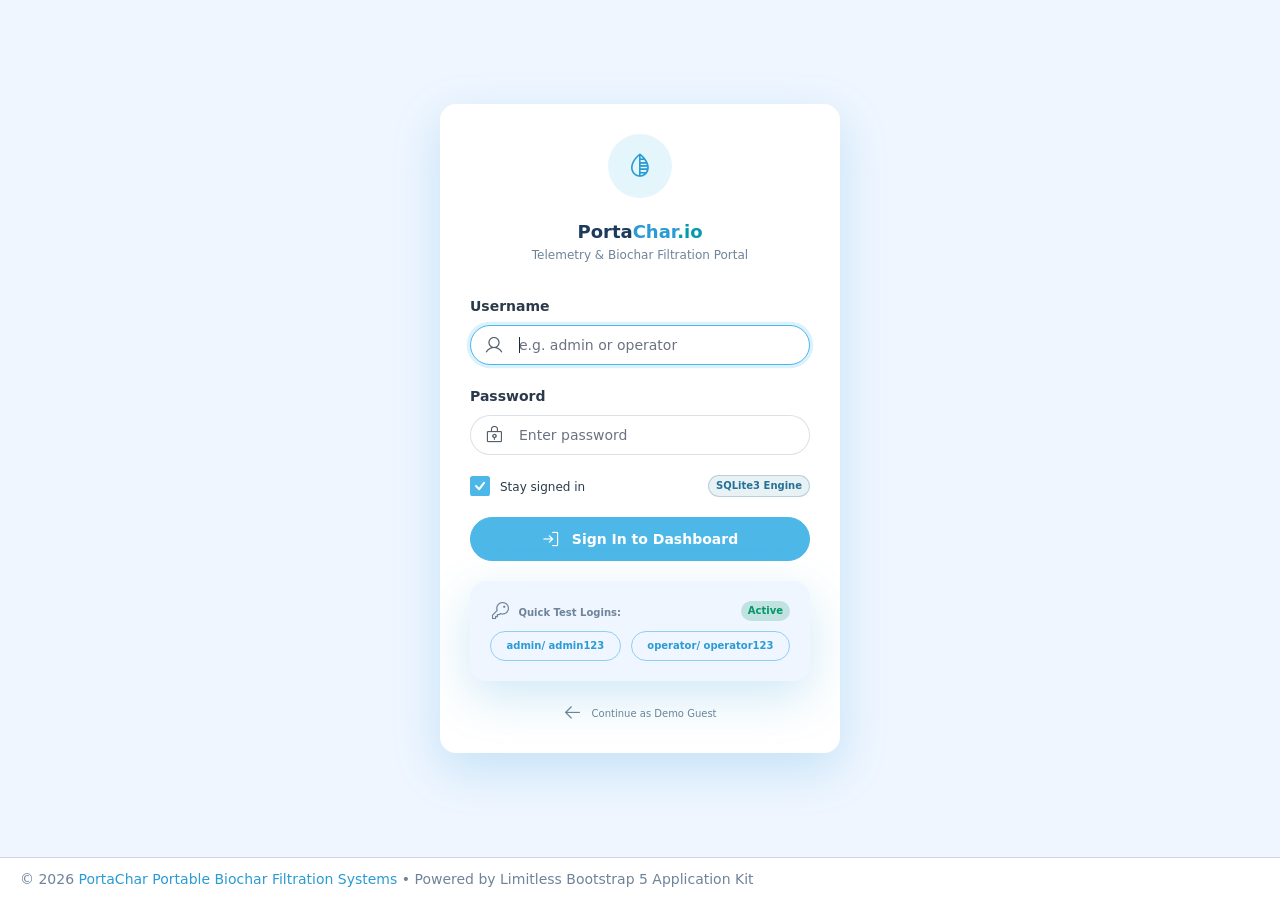
==== commit af80cf6d: "Update color theme Air Selangor" ====
--- a/index.html
+++ b/index.html
@@ -10,6 +10,8 @@
 	<link href="assets/fonts/inter/inter.css" rel="stylesheet" type="text/css">
 	<link href="assets/icons/phosphor/styles.min.css" rel="stylesheet" type="text/css">
 	<link href="assets/css/all.min.css" id="stylesheet" rel="stylesheet" type="text/css">
+	<link href="https://fonts.googleapis.com/css2?family=Nunito+Sans:wght@300;400;600;700&display=swap" rel="stylesheet">
+	<link href="assets/css/airselangor-theme.css" rel="stylesheet" type="text/css">
 	<!-- /global stylesheets -->
 
 	<!-- Core JS files -->
--- a/assets/css/airselangor-theme.css
+++ b/assets/css/airselangor-theme.css
@@ -0,0 +1,159 @@
+/* ==========================================================
+   PortaChar × Air Selangor theme override
+   Load AFTER assets/css/all.min.css. No HTML structure changes.
+   ========================================================== */
+:root {
+  --as-sky: #4DB8E8;       /* buttons, search icon, links */
+  --as-sky-dark: #2A9BD4;  /* hover / logo blue */
+  --as-navy: #1B3A5C;      /* headings */
+  --as-ink: #2B3A4A;       /* body text */
+  --as-muted: #6F8399;     /* secondary text */
+  --as-mist: #EFF6FF;      /* page background */
+  --as-green: #5FBF72;     /* success / nature */
+  --as-aqua: #3CC5C9;
+  --as-sun: #F7C948;       /* warning */
+  --as-coral: #F26B5B;     /* danger */
+  --as-radius: 16px;
+  --as-shadow: 0 4px 18px rgba(42, 155, 212, .12);
+
+  --bs-primary: #4DB8E8;   --bs-primary-rgb: 77,184,232;
+  --bs-info: #2A9BD4;      --bs-info-rgb: 42,155,212;
+  --bs-teal: #3CC5C9;      --bs-teal-rgb: 60,197,201;
+  --bs-indigo: #1B6FB5;    --bs-indigo-rgb: 27,111,181;
+  --bs-pink: #5FBF72;      --bs-pink-rgb: 95,191,114;
+  --bs-success: #5FBF72;   --bs-success-rgb: 95,191,114;
+  --bs-warning: #F7C948;   --bs-warning-rgb: 247,201,72;
+  --bs-danger: #F26B5B;    --bs-danger-rgb: 242,107,91;
+  --bs-body-font-family: 'Nunito Sans', 'Inter', system-ui, sans-serif;
+  --bs-body-color: var(--as-ink);
+  --bs-body-bg: var(--as-mist);
+  --bs-border-radius: 12px;
+}
+
+body, .page-content, .content-wrapper { background: var(--as-mist); font-family: var(--bs-body-font-family); color: var(--as-ink); }
+h1,h2,h3,h4,h5,h6,.page-title { color: var(--as-navy); font-weight: 600; }
+.text-muted { color: var(--as-muted) !important; }
+.text-uppercase { text-transform: none !important; letter-spacing: 0; }   /* Air Selangor uses sentence case */
+
+/* ---------- Top navbar: white, like the reference ---------- */
+.navbar-dark, .navbar.navbar-dark {
+  background: #fff !important; color: var(--as-navy);
+  border-bottom: 1px solid rgba(27,58,92,.08) !important;
+  box-shadow: 0 2px 10px rgba(27,58,92,.05);
+}
+.navbar-dark .navbar-brand a, .navbar-dark .navbar-nav-link, .navbar-dark .text-white { color: var(--as-navy) !important; }
+.navbar-brand .text-teal { color: var(--as-sky-dark) !important; }
+.navbar-brand .text-info { color: var(--as-sky) !important; }
+.navbar-brand .bg-teal { background: rgba(77,184,232,.15) !important; }
+.navbar .badge { border-radius: 999px; font-weight: 600; }
+
+/* ---------- Sidebar: white with soft blue active pill ---------- */
+.sidebar-dark, .sidebar.sidebar-dark {
+  --sidebar-bg: #fff; background: #fff; color: var(--as-ink);
+  border-right: 1px solid rgba(27,58,92,.06);
+}
+.sidebar-dark .nav-link, .sidebar-dark h5, .sidebar-dark .nav-item-header { color: var(--as-ink); }
+.sidebar-dark .nav-sidebar .nav-link { border-radius: 12px; margin: 2px 8px; }
+.sidebar-dark .nav-sidebar .nav-link:hover { background: var(--as-mist); color: var(--as-sky-dark); }
+.sidebar-dark .nav-sidebar .nav-link.active { background: rgba(77,184,232,.15); color: var(--as-sky-dark); font-weight: 600; }
+.sidebar-dark .btn-flat-white { color: var(--as-ink); }
+
+/* ---------- Page header: pale sky gradient + wave edge ---------- */
+.page-header, .page-header-light {
+  background: linear-gradient(180deg, #DDF0FB 0%, var(--as-mist) 100%) !important;
+  border: 0; box-shadow: none !important; position: relative; padding-bottom: 18px;
+}
+.page-header::after {
+  content: ""; position: absolute; left: 0; right: 0; bottom: -1px; height: 22px;
+  background: url("data:image/svg+xml,%3Csvg xmlns='http://www.w3.org/2000/svg' viewBox='0 0 1440 40' preserveAspectRatio='none'%3E%3Cpath fill='%23EFF6FF' d='M0 24c240 24 480 24 720 6s480-22 720-2v12H0z'/%3E%3C/svg%3E") center/100% 100% no-repeat;
+  pointer-events: none;
+}
+.page-title { font-weight: 300; font-size: 1.35rem; }
+.page-title .fw-normal { font-weight: 600 !important; color: var(--as-navy); }
+.breadcrumb-item, .breadcrumb-item a { color: var(--as-muted); }
+
+/* ---------- Cards: white, big radius, soft blue shadow ---------- */
+.card {
+  border: 0; border-radius: var(--as-radius); background: #fff;
+  box-shadow: var(--as-shadow); overflow: hidden;
+}
+.card-header { background: transparent; border-bottom: 1px solid rgba(27,58,92,.06); }
+.card.border-top { border-top-width: 4px !important; }   /* accent bar keeps sensor colour-coding */
+
+/* KPI cards: soft water-toned fills instead of heavy solids */
+.card.bg-teal    { background: linear-gradient(135deg, #4DB8E8, #3CC5C9) !important; }
+.card.bg-primary { background: linear-gradient(135deg, #2A9BD4, #4DB8E8) !important; }
+.card.bg-indigo  { background: linear-gradient(135deg, #1B6FB5, #2A9BD4) !important; }
+.card.bg-pink    { background: linear-gradient(135deg, #5FBF72, #3CC5C9) !important; }
+.card.bg-teal h3, .card.bg-primary h3, .card.bg-indigo h3, .card.bg-pink h3 { color: #fff; font-weight: 700; }
+
+/* ---------- Buttons: pill shaped sky blue ---------- */
+.btn { border-radius: 999px; font-weight: 600; }
+.btn-primary { --bs-btn-bg: #4DB8E8; --bs-btn-border-color: #4DB8E8; --bs-btn-hover-bg: #2A9BD4; --bs-btn-hover-border-color: #2A9BD4; --bs-btn-active-bg: #2A9BD4; color: #fff; }
+.btn-outline-primary { --bs-btn-color: #2A9BD4; --bs-btn-border-color: #4DB8E8; --bs-btn-hover-bg: #4DB8E8; --bs-btn-hover-border-color: #4DB8E8; --bs-btn-hover-color:#fff; }
+.btn-light { background: #fff; border-color: rgba(27,58,92,.1); color: var(--as-ink); }
+.btn-group > .btn { border-radius: 999px !important; margin: 0 2px; }
+.btn-danger { background: var(--as-coral); border-color: var(--as-coral); }
+
+/* ---------- Icons: rounded tiles like the "Pay Bills / Report Leaks" shortcuts ---------- */
+.card-header h6 > i, .card-body > .d-flex > i.ph-2x {
+  display: inline-flex; align-items: center; justify-content: center;
+  width: 32px; height: 32px; border-radius: 10px; font-size: 1.05rem;
+  background: rgba(77,184,232,.14);
+}
+.card-header h6 > i.text-warning { background: rgba(247,201,72,.2); }
+.card-header h6 > i.text-danger  { background: rgba(242,107,91,.14); }
+.card-header h6 > i.text-success { background: rgba(95,191,114,.16); }
+.card-header h6 > i.text-teal    { background: rgba(60,197,201,.16); }
+.card-header h6 > i.text-indigo  { background: rgba(27,111,181,.14); }
+
+/* ---------- Badges, progress, tables, inputs ---------- */
+.badge { border-radius: 999px; font-weight: 600; }
+.progress { background: #E3EEF8; border-radius: 999px; }
+.progress-bar { border-radius: 999px; }
+.table { --bs-table-hover-bg: #F4F9FE; }
+.table-light, .table-light th { background: #F4F9FE !important; color: var(--as-navy); }
+.form-control, .form-select { border-radius: 999px; border-color: rgba(27,58,92,.15); }
+.form-control:focus, .form-select:focus { border-color: var(--as-sky); box-shadow: 0 0 0 .2rem rgba(77,184,232,.2); }
+.form-check-input:checked { background-color: var(--as-sky); border-color: var(--as-sky); }
+.nav-tabs-underline .nav-link.active { color: var(--as-sky-dark); border-color: var(--as-sky); }
+.navbar-footer { background: #fff; color: var(--as-muted); }
+a { color: var(--as-sky-dark); }
+
+/* ==========================================================
+   v2 FIXES: stronger specificity + classes used by login.html / users.html
+   ========================================================== */
+html body.bg-dark { background: linear-gradient(180deg, #DDF0FB 0%, #EFF6FF 70%) !important; }
+html body .card { background: #fff; border: 0; border-radius: 16px; box-shadow: 0 4px 18px rgba(42,155,212,.12); }
+.login-form .card { box-shadow: 0 16px 48px rgba(42,155,212,.22) !important; }
+.login-form .card.bg-light { background: #EFF6FF !important; }
+.login-form h5 { color: #1B3A5C; }
+
+/* Buttons Limitless colours directly (btn-teal, outline-light) */
+html body .btn-teal, html body .btn-primary {
+  background: #4DB8E8 !important; border-color: #4DB8E8 !important; color: #fff !important; border-radius: 999px;
+}
+html body .btn-teal:hover, html body .btn-primary:hover { background: #2A9BD4 !important; border-color: #2A9BD4 !important; }
+html body .btn-outline-light { color: #2A9BD4 !important; border-color: rgba(77,184,232,.6) !important; background: transparent; }
+html body .btn-outline-light:hover { background: #4DB8E8 !important; color: #fff !important; }
+
+/* Teal → sky blue everywhere */
+.text-teal { color: #2A9BD4 !important; }
+.border-teal { border-color: #4DB8E8 !important; }
+.badge.bg-teal { background-color: #4DB8E8 !important; color: #fff; }
+.bg-teal[class*="bg-opacity"] { background-color: rgba(77,184,232,.15) !important; }
+.text-indigo { color: #1B6FB5 !important; }
+.card.bg-danger { background: linear-gradient(135deg, #F26B5B, #F79A5B) !important; }
+
+/* Navbar */
+html body .navbar-dark { background: #fff !important; }
+html body .navbar-dark .navbar-nav-link, html body .navbar-dark .text-white, html body .navbar-dark .fw-semibold { color: #1B3A5C !important; }
+html body .navbar .form-control, html body .navbar-search .form-control { background: #EFF6FF !important; color: #2B3A4A; border-color: transparent; }
+html body .navbar .form-control::placeholder { color: #6F8399; }
+
+/* Sidebar */
+html body .sidebar-dark, html body .sidebar-dark .sidebar-content { background: #fff !important; }
+html body .sidebar-dark .nav-link, html body .sidebar-dark h5, html body .sidebar-dark .nav-item-header { color: #2B3A4A !important; }
+html body .sidebar-dark .nav-sidebar .nav-link.active, html body .sidebar-dark .nav-sidebar .nav-link:hover { color: #2A9BD4 !important; }
+html body .sidebar-dark .nav-link.text-danger { color: #F26B5B !important; }
+html body .sidebar-dark .badge { color: #fff; }
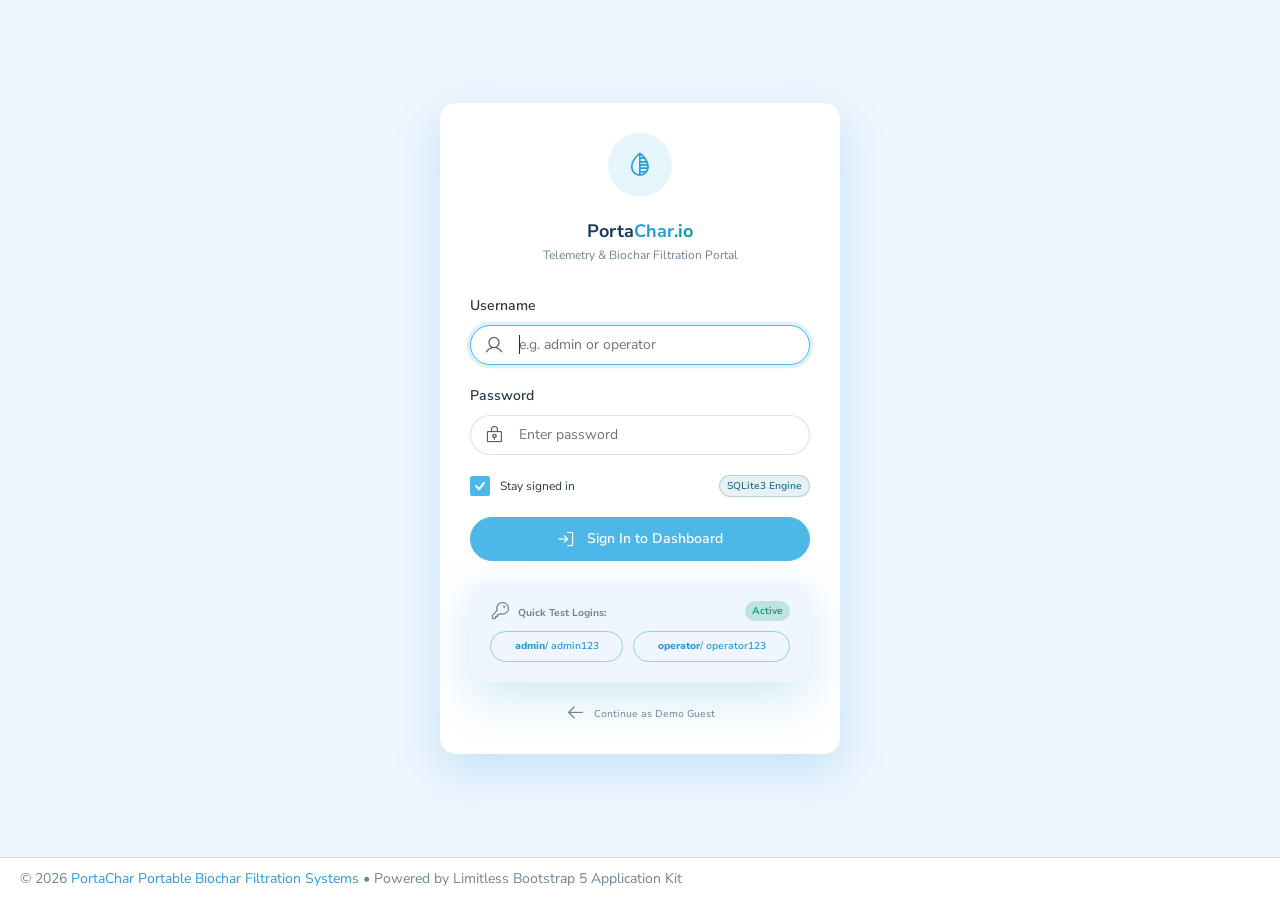
==== commit a71d0839: "Update index.html" ====
--- a/index.html
+++ b/index.html
@@ -4,7 +4,7 @@
 	<meta charset="utf-8">
 	<meta http-equiv="X-UA-Compatible" content="IE=edge">
 	<meta name="viewport" content="width=device-width, initial-scale=1, shrink-to-fit=no">
-	<title>PortaChar - Portable Biochar Water Filtration &amp; Device Health Dashboard</title>
+	<title>PortaCar - Portable Activated Carbon Water Filtration &amp; Device Health Dashboard</title>
 
 	<!-- Global stylesheets -->
 	<link href="assets/fonts/inter/inter.css" rel="stylesheet" type="text/css">
@@ -43,7 +43,7 @@
 					<div class="bg-teal bg-opacity-20 text-teal p-1 rounded me-2 d-flex align-items-center justify-content-center" style="width: 30px; height: 30px;">
 						<i class="ph-drop-half fs-5"></i>
 					</div>
-					<span class="fw-bold fs-5 tracking-tight">Porta<span class="text-teal">Char</span><span class="text-info">.io</span></span>
+					<span class="fw-bold fs-5 tracking-tight">Porta<span class="text-teal">Car</span><span class="text-info">.io</span></span>
 				</a>
 			</div>
 
@@ -80,7 +80,7 @@
 			<div class="navbar-collapse justify-content-center flex-lg-1 order-2 order-lg-1 collapse" id="navbar_search">
 				<div class="navbar-search flex-fill position-relative mt-2 mt-lg-0 mx-lg-3">
 					<div class="form-control-feedback form-control-feedback-start flex-grow-1" data-color-theme="dark">
-						<input type="text" class="form-control bg-transparent rounded-pill" placeholder="Search PortaChar telemetry, battery health, EPA standards, or logs...">
+						<input type="text" class="form-control bg-transparent rounded-pill" placeholder="Search PortaChar">
 						<div class="form-control-feedback-icon">
 							<i class="ph-magnifying-glass"></i>
 						</div>
@@ -700,7 +700,7 @@
 											<div class="d-flex align-items-center">
 												<i class="ph-thermometer text-danger me-2"></i>
 												<div>
-													<span class="fw-semibold text-body fs-sm">Digital DS18B20 Temp &amp; ATC</span>
+													<span class="fw-semibold text-body fs-sm">Digital Temp &amp; ATC</span>
 													<div class="fs-xs text-muted">1-Wire Bus &bull; Precision ±0.05°C &bull; ATC 25°C synchronized</div>
 												</div>
 											</div>
@@ -770,7 +770,7 @@
 										<div class="list-group list-group-flush border-top-0">
 											<div class="d-flex justify-content-between py-1 fs-sm border-bottom">
 												<span class="text-muted"><i class="ph-cpu me-1 text-primary"></i> MCU SoC:</span>
-												<span class="fw-semibold text-body">ESP32-S3 Dual-Core</span>
+												<span class="fw-semibold text-body">CC2530 SoC</span>
 											</div>
 											<div class="d-flex justify-content-between py-1 fs-sm border-bottom">
 												<span class="text-muted"><i class="ph-thermometer me-1 text-danger"></i> Core Temp:</span>
@@ -992,7 +992,7 @@
 												</a>
 												<div>
 													<a href="#" class="text-body fw-semibold">Temperature Sensor</a>
-													<div class="text-muted fs-sm">Digital DS18B20 1-Wire</div>
+													<div class="text-muted fs-sm">Digital 1-Wire</div>
 												</div>
 											</div>
 										</td>
--- a/assets/css/airselangor-theme.css
+++ b/assets/css/airselangor-theme.css
@@ -156,4 +156,18 @@
 html body .sidebar-dark .nav-link, html body .sidebar-dark h5, html body .sidebar-dark .nav-item-header { color: #2B3A4A !important; }
 html body .sidebar-dark .nav-sidebar .nav-link.active, html body .sidebar-dark .nav-sidebar .nav-link:hover { color: #2A9BD4 !important; }
 html body .sidebar-dark .nav-link.text-danger { color: #F26B5B !important; }
-html body .sidebar-dark .badge { color: #fff; }+html body .sidebar-dark .badge { color: #fff; }
+
+/* Indicators: never wrap, vertically centred with logo / button / avatar */
+.navbar > .container-fluid > .nav { flex-wrap: nowrap; align-items: center; align-self: center; }
+.navbar .nav-item { align-items: center; }
+.navbar .badge { display: inline-flex; align-items: center; height: 28px; line-height: 1; white-space: nowrap; }
+.navbar .badge i { font-size: 1rem; line-height: 1; }
+ 
+/* The logo block is fixed at 17.5rem wide on desktop and steals room */
+.navbar-expand-lg .navbar-brand { width: auto; margin-right: 1.25rem; }
+ 
+/* Longer search bar (change 52rem to taste) */
+.navbar { --navbar-search-width: 52rem; }
+.navbar-collapse, .navbar-search { min-width: 0; }
+.navbar-search { width: 100%; }
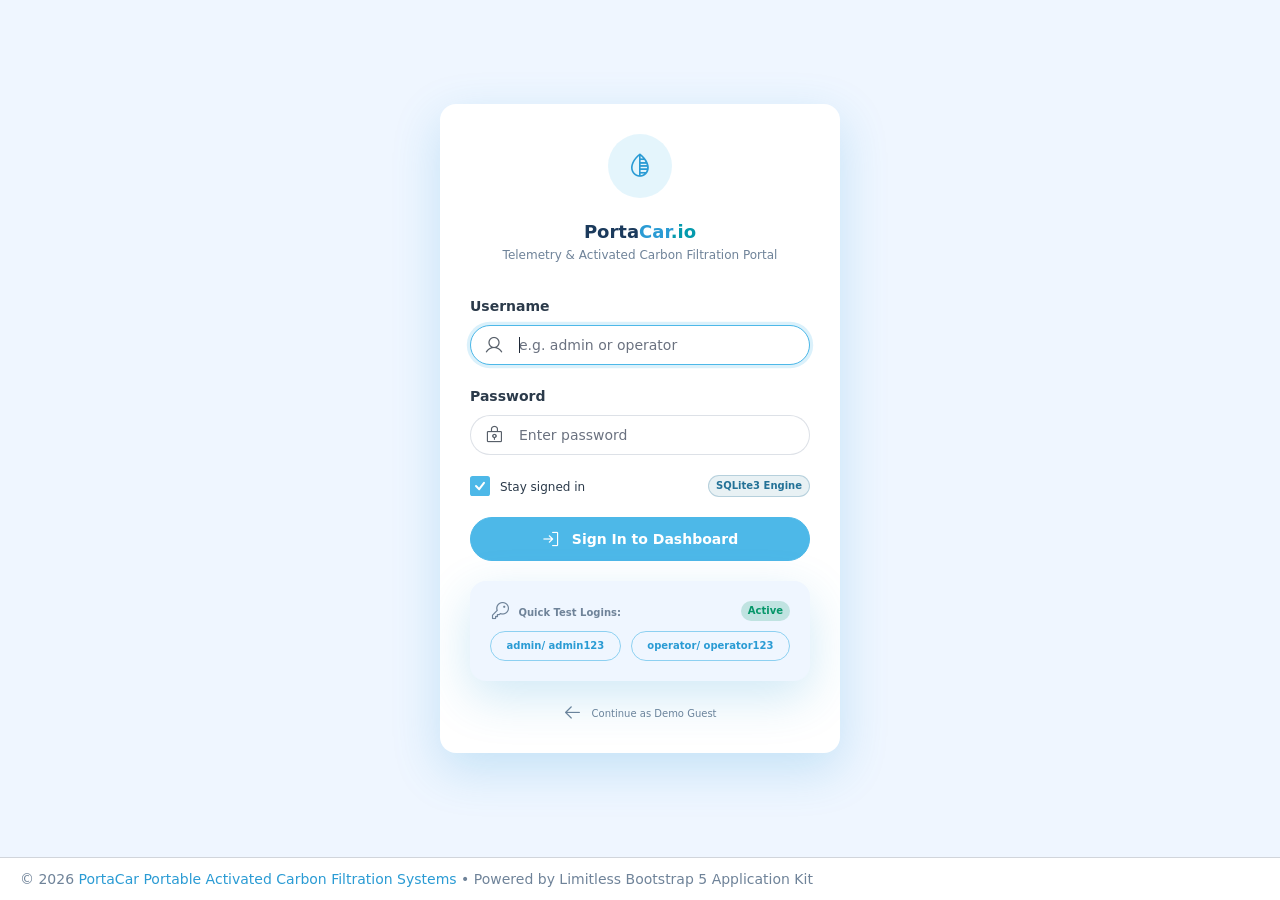
==== commit cf6d9272: "Update index.html" ====
--- a/index.html
+++ b/index.html
@@ -80,7 +80,7 @@
 			<div class="navbar-collapse justify-content-center flex-lg-1 order-2 order-lg-1 collapse" id="navbar_search">
 				<div class="navbar-search flex-fill position-relative mt-2 mt-lg-0 mx-lg-3">
 					<div class="form-control-feedback form-control-feedback-start flex-grow-1" data-color-theme="dark">
-						<input type="text" class="form-control bg-transparent rounded-pill" placeholder="Search PortaChar">
+						<input type="text" class="form-control bg-transparent rounded-pill" placeholder="Search PortaCar">
 						<div class="form-control-feedback-icon">
 							<i class="ph-magnifying-glass"></i>
 						</div>
@@ -146,7 +146,7 @@
 
 						<!-- Header -->
 						<li class="nav-item-header pt-0">
-							<div class="text-uppercase fs-sm lh-sm opacity-50 sidebar-resize-hide">PortaChar Field Operations</div>
+							<div class="text-uppercase fs-sm lh-sm opacity-50 sidebar-resize-hide">PortaCar Field Operations</div>
 							<i class="ph-dots-three sidebar-resize-show"></i>
 						</li>
 						<li class="nav-item">
@@ -247,7 +247,7 @@
 					<div class="page-header-content d-lg-flex">
 						<div class="d-flex">
 							<h4 class="page-title mb-0">
-								<span class="fw-normal">PortaChar™ Field Unit #PC-402</span> &bull; Real-Time Biochar Filtration &amp; Device Telemetry
+								<span class="fw-normal">PortaCar™ Field Unit #PC-402</span> &bull; Real-Time Activated Carbon Filtration &amp; Device Telemetry
 							</h4>
 							<a href="#page_header_collapse" class="btn btn-light align-self-center collapsed d-lg-none border-transparent rounded-pill p-0 ms-auto" data-bs-toggle="collapse">
 								<i class="ph-caret-down collapsible-indicator ph-sm m-1"></i>
@@ -282,8 +282,8 @@
 					<div class="page-header-content border-top">
 						<div class="breadcrumb">
 							<a href="index.html" class="breadcrumb-item"><i class="ph-house"></i></a>
-							<a href="#" class="breadcrumb-item">PortaChar Field Systems</a>
-							<span class="breadcrumb-item active">Field Unit #PC-402 (Dual-Stage Biochar Array)</span>
+							<a href="#" class="breadcrumb-item">PortaCar Field Systems</a>
+							<span class="breadcrumb-item active">Field Unit #PC-402 (Dual-Stage Activated Carbon Array)</span>
 						</div>
 					</div>
 				</div>
@@ -347,7 +347,7 @@
 										<span class="badge bg-black bg-opacity-50 rounded-pill ms-auto">~142 Days</span>
 									</div>
 									<div>
-										PortaChar Biochar Life
+										PortaCar Activated Carbon Life
 										<div class="fs-sm opacity-75">Adsorption Capacity: Nominal</div>
 									</div>
 								</div>
@@ -534,9 +534,9 @@
 						<div class="d-flex align-items-center justify-content-between flex-wrap gap-2 mb-2">
 							<div>
 								<h6 class="mb-0 fw-semibold text-uppercase fs-sm text-muted">
-									<i class="ph-heartbeat text-danger me-1"></i> PortaChar Device Health &amp; Hardware Diagnostics
+									<i class="ph-heartbeat text-danger me-1"></i> PortaCar Device Health &amp; Hardware Diagnostics
 								</h6>
-								<span class="text-muted fs-sm">Autonomous power management, multi-probe calibration telemetry, biochar bed saturation, and MCU status</span>
+								<span class="text-muted fs-sm">Autonomous power management, multi-probe calibration telemetry, activated carbon bed saturation, and MCU status</span>
 							</div>
 							<div class="d-flex align-items-center gap-2">
 								<span class="badge bg-success bg-opacity-10 text-success border border-success border-opacity-25 px-2 py-1" id="health_overall_badge">
@@ -742,7 +742,7 @@
 							<div class="card border-top border-top-width-3 border-top-indigo h-100 mb-0">
 								<div class="card-header d-flex align-items-center py-2">
 									<h6 class="mb-0 fw-semibold">
-										<i class="ph-broadcast me-2 text-indigo"></i> Biochar &amp; IoT Gateway
+										<i class="ph-broadcast me-2 text-indigo"></i> Activated Carbon &amp; IoT Gateway
 									</h6>
 									<span class="badge bg-indigo bg-opacity-10 text-indigo rounded-pill ms-auto">LTE / LoRa</span>
 								</div>
@@ -750,7 +750,7 @@
 								<div class="card-body d-flex flex-column justify-content-between py-2">
 									<!-- Biochar Medium Health -->
 									<div class="mb-3">
-										<span class="text-muted fs-xs text-uppercase d-block fw-semibold mb-1">PortaChar Activated Biochar Cartridge</span>
+										<span class="text-muted fs-xs text-uppercase d-block fw-semibold mb-1">PortaCar Activated Carbon Cartridge</span>
 										<div class="d-flex align-items-baseline justify-content-between">
 											<h3 class="mb-0 fw-bold text-indigo" id="health_biochar_cap">88.6%</h3>
 											<span class="badge bg-success bg-opacity-10 text-success fs-xs">Adsorption High</span>
@@ -907,7 +907,7 @@
 					<!-- Sensor Diagnostics Table (Limitless Native Table) -->
 					<div class="card">
 						<div class="card-header d-flex align-items-center py-2">
-							<h6 class="mb-0 fw-semibold"><i class="ph-shield-check me-2 text-success"></i> PortaChar Sensor Calibration &amp; EPA Standard Specifications</h6>
+							<h6 class="mb-0 fw-semibold"><i class="ph-shield-check me-2 text-success"></i> PortaCar Sensor Calibration &amp; EPA Standard Specifications</h6>
 							<div class="ms-auto">
 								<span class="badge bg-success">All Probes &amp; Power Nominal</span>
 							</div>
@@ -1010,7 +1010,7 @@
 													<i class="ph-drop-half"></i>
 												</a>
 												<div>
-													<a href="#" class="text-body fw-semibold">PortaChar Biochar Stage</a>
+													<a href="#" class="text-body fw-semibold">PortaCar Activated Carbon Stage</a>
 													<div class="text-muted fs-sm">Activated Microporous Carbon</div>
 												</div>
 											</div>
@@ -1053,7 +1053,7 @@
 				<!-- Footer -->
 				<div class="navbar navbar-sm navbar-footer border-top">
 					<div class="container-fluid">
-						<span>&copy; 2026 <a href="#">PortaChar Portable Biochar Filtration Systems</a> &bull; Powered by Limitless Responsive Web Application Kit</span>
+						<span>&copy; 2026 <a href="#">PortaCar Portable Activated Carbon Filtration Systems</a> &bull; Powered by Limitless Responsive Web Application Kit</span>
 
 						<ul class="nav">
 							<li class="nav-item">
